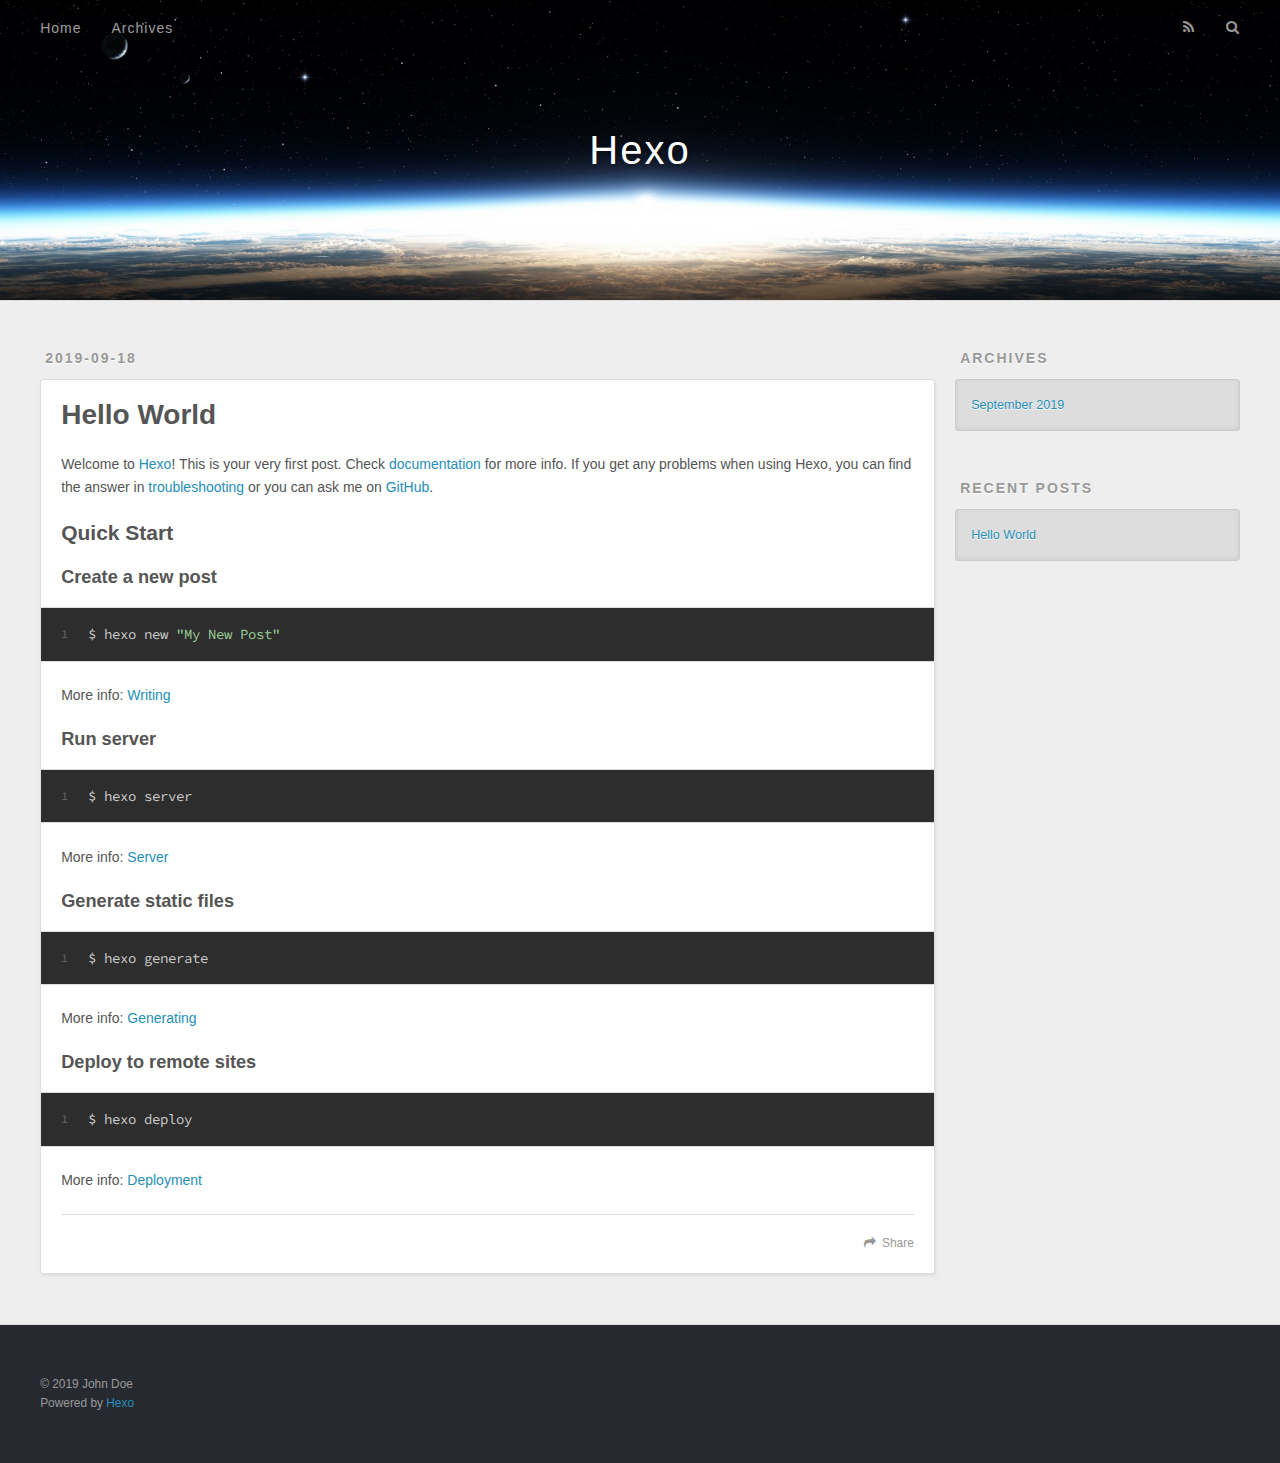
==== index.html @ c162a6ed "a" ====
<!DOCTYPE html>
<html>
<head><meta name="generator" content="Hexo 3.9.0">
  <meta charset="utf-8">
  

  
  <title>Hexo</title>
  <meta name="viewport" content="width=device-width, initial-scale=1, maximum-scale=1">
  <meta property="og:type" content="website">
<meta property="og:title" content="Hexo">
<meta property="og:url" content="http://yoursite.com/index.html">
<meta property="og:site_name" content="Hexo">
<meta property="og:locale" content="en">
<meta name="twitter:card" content="summary">
<meta name="twitter:title" content="Hexo">
  
    <link rel="alternate" href="/atom.xml" title="Hexo" type="application/atom+xml">
  
  
    <link rel="icon" href="/favicon.png">
  
  
    <link href="//fonts.googleapis.com/css?family=Source+Code+Pro" rel="stylesheet" type="text/css">
  
  <link rel="stylesheet" href="/css/style.css">
</head>
</html>
<body>
  <div id="container">
    <div id="wrap">
      <header id="header">
  <div id="banner"></div>
  <div id="header-outer" class="outer">
    <div id="header-title" class="inner">
      <h1 id="logo-wrap">
        <a href="/" id="logo">Hexo</a>
      </h1>
      
    </div>
    <div id="header-inner" class="inner">
      <nav id="main-nav">
        <a id="main-nav-toggle" class="nav-icon"></a>
        
          <a class="main-nav-link" href="/">Home</a>
        
          <a class="main-nav-link" href="/archives">Archives</a>
        
      </nav>
      <nav id="sub-nav">
        
          <a id="nav-rss-link" class="nav-icon" href="/atom.xml" title="RSS Feed"></a>
        
        <a id="nav-search-btn" class="nav-icon" title="Search"></a>
      </nav>
      <div id="search-form-wrap">
        <form action="//google.com/search" method="get" accept-charset="UTF-8" class="search-form"><input type="search" name="q" class="search-form-input" placeholder="Search"><button type="submit" class="search-form-submit">&#xF002;</button><input type="hidden" name="sitesearch" value="http://yoursite.com"></form>
      </div>
    </div>
  </div>
</header>
      <div class="outer">
        <section id="main">
  
    <article id="post-hello-world" class="article article-type-post" itemscope itemprop="blogPost">
  <div class="article-meta">
    <a href="/2019/09/18/hello-world/" class="article-date">
  <time datetime="2019-09-18T02:04:51.289Z" itemprop="datePublished">2019-09-18</time>
</a>
    
  </div>
  <div class="article-inner">
    
    
      <header class="article-header">
        
  
    <h1 itemprop="name">
      <a class="article-title" href="/2019/09/18/hello-world/">Hello World</a>
    </h1>
  

      </header>
    
    <div class="article-entry" itemprop="articleBody">
      
        <p>Welcome to <a href="https://hexo.io/" target="_blank" rel="noopener">Hexo</a>! This is your very first post. Check <a href="https://hexo.io/docs/" target="_blank" rel="noopener">documentation</a> for more info. If you get any problems when using Hexo, you can find the answer in <a href="https://hexo.io/docs/troubleshooting.html" target="_blank" rel="noopener">troubleshooting</a> or you can ask me on <a href="https://github.com/hexojs/hexo/issues" target="_blank" rel="noopener">GitHub</a>.</p>
<h2 id="Quick-Start"><a href="#Quick-Start" class="headerlink" title="Quick Start"></a>Quick Start</h2><h3 id="Create-a-new-post"><a href="#Create-a-new-post" class="headerlink" title="Create a new post"></a>Create a new post</h3><figure class="highlight bash"><table><tr><td class="gutter"><pre><span class="line">1</span><br></pre></td><td class="code"><pre><span class="line">$ hexo new <span class="string">"My New Post"</span></span><br></pre></td></tr></table></figure>

<p>More info: <a href="https://hexo.io/docs/writing.html" target="_blank" rel="noopener">Writing</a></p>
<h3 id="Run-server"><a href="#Run-server" class="headerlink" title="Run server"></a>Run server</h3><figure class="highlight bash"><table><tr><td class="gutter"><pre><span class="line">1</span><br></pre></td><td class="code"><pre><span class="line">$ hexo server</span><br></pre></td></tr></table></figure>

<p>More info: <a href="https://hexo.io/docs/server.html" target="_blank" rel="noopener">Server</a></p>
<h3 id="Generate-static-files"><a href="#Generate-static-files" class="headerlink" title="Generate static files"></a>Generate static files</h3><figure class="highlight bash"><table><tr><td class="gutter"><pre><span class="line">1</span><br></pre></td><td class="code"><pre><span class="line">$ hexo generate</span><br></pre></td></tr></table></figure>

<p>More info: <a href="https://hexo.io/docs/generating.html" target="_blank" rel="noopener">Generating</a></p>
<h3 id="Deploy-to-remote-sites"><a href="#Deploy-to-remote-sites" class="headerlink" title="Deploy to remote sites"></a>Deploy to remote sites</h3><figure class="highlight bash"><table><tr><td class="gutter"><pre><span class="line">1</span><br></pre></td><td class="code"><pre><span class="line">$ hexo deploy</span><br></pre></td></tr></table></figure>

<p>More info: <a href="https://hexo.io/docs/deployment.html" target="_blank" rel="noopener">Deployment</a></p>

      
    </div>
    <footer class="article-footer">
      <a data-url="http://yoursite.com/2019/09/18/hello-world/" data-id="ck0omp6cn0000tbf1fi9br0jf" class="article-share-link">Share</a>
      
      
    </footer>
  </div>
  
</article>


  


</section>
        
          <aside id="sidebar">
  
    

  
    

  
    
  
    
  <div class="widget-wrap">
    <h3 class="widget-title">Archives</h3>
    <div class="widget">
      <ul class="archive-list"><li class="archive-list-item"><a class="archive-list-link" href="/archives/2019/09/">September 2019</a></li></ul>
    </div>
  </div>


  
    
  <div class="widget-wrap">
    <h3 class="widget-title">Recent Posts</h3>
    <div class="widget">
      <ul>
        
          <li>
            <a href="/2019/09/18/hello-world/">Hello World</a>
          </li>
        
      </ul>
    </div>
  </div>

  
</aside>
        
      </div>
      <footer id="footer">
  
  <div class="outer">
    <div id="footer-info" class="inner">
      &copy; 2019 John Doe<br>
      Powered by <a href="http://hexo.io/" target="_blank">Hexo</a>
    </div>
  </div>
</footer>
    </div>
    <nav id="mobile-nav">
  
    <a href="/" class="mobile-nav-link">Home</a>
  
    <a href="/archives" class="mobile-nav-link">Archives</a>
  
</nav>
    

<script src="//ajax.googleapis.com/ajax/libs/jquery/2.0.3/jquery.min.js"></script>


  <link rel="stylesheet" href="/fancybox/jquery.fancybox.css">
  <script src="/fancybox/jquery.fancybox.pack.js"></script>


<script src="/js/script.js"></script>



  </div>
</body>
</html>
---- css/style.css ----
body {
  width: 100%;
}
body:before,
body:after {
  content: "";
  display: table;
}
body:after {
  clear: both;
}
html,
body,
div,
span,
applet,
object,
iframe,
h1,
h2,
h3,
h4,
h5,
h6,
p,
blockquote,
pre,
a,
abbr,
acronym,
address,
big,
cite,
code,
del,
dfn,
em,
img,
ins,
kbd,
q,
s,
samp,
small,
strike,
strong,
sub,
sup,
tt,
var,
dl,
dt,
dd,
ol,
ul,
li,
fieldset,
form,
label,
legend,
table,
caption,
tbody,
tfoot,
thead,
tr,
th,
td {
  margin: 0;
  padding: 0;
  border: 0;
  outline: 0;
  font-weight: inherit;
  font-style: inherit;
  font-family: inherit;
  font-size: 100%;
  vertical-align: baseline;
}
body {
  line-height: 1;
  color: #000;
  background: #fff;
}
ol,
ul {
  list-style: none;
}
table {
  border-collapse: separate;
  border-spacing: 0;
  vertical-align: middle;
}
caption,
th,
td {
  text-align: left;
  font-weight: normal;
  vertical-align: middle;
}
a img {
  border: none;
}
input,
button {
  margin: 0;
  padding: 0;
}
input::-moz-focus-inner,
button::-moz-focus-inner {
  border: 0;
  padding: 0;
}
@font-face {
  font-family: FontAwesome;
  font-style: normal;
  font-weight: normal;
  src: url("fonts/fontawesome-webfont.eot?v=#4.0.3");
  src: url("fonts/fontawesome-webfont.eot?#iefix&v=#4.0.3") format("embedded-opentype"), url("fonts/fontawesome-webfont.woff?v=#4.0.3") format("woff"), url("fonts/fontawesome-webfont.ttf?v=#4.0.3") format("truetype"), url("fonts/fontawesome-webfont.svg#fontawesomeregular?v=#4.0.3") format("svg");
}
html,
body,
#container {
  height: 100%;
}
body {
  background: #eee;
  font: 14px -apple-system, BlinkMacSystemFont, "Segoe UI", "Roboto", "Oxygen", "Ubuntu", "Cantarell", "Fira Sans", "Droid Sans", "Helvetica Neue", sans-serif;
  -webkit-text-size-adjust: 100%;
}
.outer {
  max-width: 1220px;
  margin: 0 auto;
  padding: 0 20px;
}
.outer:before,
.outer:after {
  content: "";
  display: table;
}
.outer:after {
  clear: both;
}
.inner {
  display: inline;
  float: left;
  width: 98.33333333333333%;
  margin: 0 0.833333333333333%;
}
.left,
.alignleft {
  float: left;
}
.right,
.alignright {
  float: right;
}
.clear {
  clear: both;
}
#container {
  position: relative;
}
.mobile-nav-on {
  overflow: hidden;
}
#wrap {
  height: 100%;
  width: 100%;
  position: absolute;
  top: 0;
  left: 0;
  -webkit-transition: 0.2s ease-out;
  -moz-transition: 0.2s ease-out;
  -ms-transition: 0.2s ease-out;
  transition: 0.2s ease-out;
  z-index: 1;
  background: #eee;
}
.mobile-nav-on #wrap {
  left: 280px;
}
@media screen and (min-width: 768px) {
  #main {
    display: inline;
    float: left;
    width: 73.33333333333333%;
    margin: 0 0.833333333333333%;
  }
}
.article-date,
.article-category-link,
.archive-year,
.widget-title {
  text-decoration: none;
  text-transform: uppercase;
  letter-spacing: 2px;
  color: #999;
  margin-bottom: 1em;
  margin-left: 5px;
  line-height: 1em;
  text-shadow: 0 1px #fff;
  font-weight: bold;
}
.article-inner,
.archive-article-inner {
  background: #fff;
  -webkit-box-shadow: 1px 2px 3px #ddd;
  box-shadow: 1px 2px 3px #ddd;
  border: 1px solid #ddd;
  border-radius: 3px;
}
.article-entry h1,
.widget h1 {
  font-size: 2em;
}
.article-entry h2,
.widget h2 {
  font-size: 1.5em;
}
.article-entry h3,
.widget h3 {
  font-size: 1.3em;
}
.article-entry h4,
.widget h4 {
  font-size: 1.2em;
}
.article-entry h5,
.widget h5 {
  font-size: 1em;
}
.article-entry h6,
.widget h6 {
  font-size: 1em;
  color: #999;
}
.article-entry hr,
.widget hr {
  border: 1px dashed #ddd;
}
.article-entry strong,
.widget strong {
  font-weight: bold;
}
.article-entry em,
.widget em,
.article-entry cite,
.widget cite {
  font-style: italic;
}
.article-entry sup,
.widget sup,
.article-entry sub,
.widget sub {
  font-size: 0.75em;
  line-height: 0;
  position: relative;
  vertical-align: baseline;
}
.article-entry sup,
.widget sup {
  top: -0.5em;
}
.article-entry sub,
.widget sub {
  bottom: -0.2em;
}
.article-entry small,
.widget small {
  font-size: 0.85em;
}
.article-entry acronym,
.widget acronym,
.article-entry abbr,
.widget abbr {
  border-bottom: 1px dotted;
}
.article-entry ul,
.widget ul,
.article-entry ol,
.widget ol,
.article-entry dl,
.widget dl {
  margin: 0 20px;
  line-height: 1.6em;
}
.article-entry ul ul,
.widget ul ul,
.article-entry ol ul,
.widget ol ul,
.article-entry ul ol,
.widget ul ol,
.article-entry ol ol,
.widget ol ol {
  margin-top: 0;
  margin-bottom: 0;
}
.article-entry ul,
.widget ul {
  list-style: disc;
}
.article-entry ol,
.widget ol {
  list-style: decimal;
}
.article-entry dt,
.widget dt {
  font-weight: bold;
}
#header {
  height: 300px;
  position: relative;
  border-bottom: 1px solid #ddd;
}
#header:before,
#header:after {
  content: "";
  position: absolute;
  left: 0;
  right: 0;
  height: 40px;
}
#header:before {
  top: 0;
  background: -webkit-linear-gradient(rgba(0,0,0,0.2), transparent);
  background: -moz-linear-gradient(rgba(0,0,0,0.2), transparent);
  background: -ms-linear-gradient(rgba(0,0,0,0.2), transparent);
  background: linear-gradient(rgba(0,0,0,0.2), transparent);
}
#header:after {
  bottom: 0;
  background: -webkit-linear-gradient(transparent, rgba(0,0,0,0.2));
  background: -moz-linear-gradient(transparent, rgba(0,0,0,0.2));
  background: -ms-linear-gradient(transparent, rgba(0,0,0,0.2));
  background: linear-gradient(transparent, rgba(0,0,0,0.2));
}
#header-outer {
  height: 100%;
  position: relative;
}
#header-inner {
  position: relative;
  overflow: hidden;
}
#banner {
  position: absolute;
  top: 0;
  left: 0;
  width: 100%;
  height: 100%;
  background: url("images/banner.jpg") center #000;
  -webkit-background-size: cover;
  -moz-background-size: cover;
  background-size: cover;
  z-index: -1;
}
#header-title {
  text-align: center;
  height: 40px;
  position: absolute;
  top: 50%;
  left: 0;
  margin-top: -20px;
}
#logo,
#subtitle {
  text-decoration: none;
  color: #fff;
  font-weight: 300;
  text-shadow: 0 1px 4px rgba(0,0,0,0.3);
}
#logo {
  font-size: 40px;
  line-height: 40px;
  letter-spacing: 2px;
}
#subtitle {
  font-size: 16px;
  line-height: 16px;
  letter-spacing: 1px;
}
#subtitle-wrap {
  margin-top: 16px;
}
#main-nav {
  float: left;
  margin-left: -15px;
}
.nav-icon,
.main-nav-link {
  float: left;
  color: #fff;
  opacity: 0.6;
  text-decoration: none;
  text-shadow: 0 1px rgba(0,0,0,0.2);
  -webkit-transition: opacity 0.2s;
  -moz-transition: opacity 0.2s;
  -ms-transition: opacity 0.2s;
  transition: opacity 0.2s;
  display: block;
  padding: 20px 15px;
}
.nav-icon:hover,
.main-nav-link:hover {
  opacity: 1;
}
.nav-icon {
  font-family: FontAwesome;
  text-align: center;
  font-size: 14px;
  width: 14px;
  height: 14px;
  padding: 20px 15px;
  position: relative;
  cursor: pointer;
}
.main-nav-link {
  font-weight: 300;
  letter-spacing: 1px;
}
@media screen and (max-width: 479px) {
  .main-nav-link {
    display: none;
  }
}
#main-nav-toggle {
  display: none;
}
#main-nav-toggle:before {
  content: "\f0c9";
}
@media screen and (max-width: 479px) {
  #main-nav-toggle {
    display: block;
  }
}
#sub-nav {
  float: right;
  margin-right: -15px;
}
#nav-rss-link:before {
  content: "\f09e";
}
#nav-search-btn:before {
  content: "\f002";
}
#search-form-wrap {
  position: absolute;
  top: 15px;
  width: 150px;
  height: 30px;
  right: -150px;
  opacity: 0;
  -webkit-transition: 0.2s ease-out;
  -moz-transition: 0.2s ease-out;
  -ms-transition: 0.2s ease-out;
  transition: 0.2s ease-out;
}
#search-form-wrap.on {
  opacity: 1;
  right: 0;
}
@media screen and (max-width: 479px) {
  #search-form-wrap {
    width: 100%;
    right: -100%;
  }
}
.search-form {
  position: absolute;
  top: 0;
  left: 0;
  right: 0;
  background: #fff;
  padding: 5px 15px;
  border-radius: 15px;
  -webkit-box-shadow: 0 0 10px rgba(0,0,0,0.3);
  box-shadow: 0 0 10px rgba(0,0,0,0.3);
}
.search-form-input {
  border: none;
  background: none;
  color: #555;
  width: 100%;
  font: 13px -apple-system, BlinkMacSystemFont, "Segoe UI", "Roboto", "Oxygen", "Ubuntu", "Cantarell", "Fira Sans", "Droid Sans", "Helvetica Neue", sans-serif;
  outline: none;
}
.search-form-input::-webkit-search-results-decoration,
.search-form-input::-webkit-search-cancel-button {
  -webkit-appearance: none;
}
.search-form-submit {
  position: absolute;
  top: 50%;
  right: 10px;
  margin-top: -7px;
  font: 13px FontAwesome;
  border: none;
  background: none;
  color: #bbb;
  cursor: pointer;
}
.search-form-submit:hover,
.search-form-submit:focus {
  color: #777;
}
.article {
  margin: 50px 0;
}
.article-inner {
  overflow: hidden;
}
.article-meta:before,
.article-meta:after {
  content: "";
  display: table;
}
.article-meta:after {
  clear: both;
}
.article-date {
  float: left;
}
.article-category {
  float: left;
  line-height: 1em;
  color: #ccc;
  text-shadow: 0 1px #fff;
  margin-left: 8px;
}
.article-category:before {
  content: "\2022";
}
.article-category-link {
  margin: 0 12px 1em;
}
.article-header {
  padding: 20px 20px 0;
}
.article-title {
  text-decoration: none;
  font-size: 2em;
  font-weight: bold;
  color: #555;
  line-height: 1.1em;
  -webkit-transition: color 0.2s;
  -moz-transition: color 0.2s;
  -ms-transition: color 0.2s;
  transition: color 0.2s;
}
a.article-title:hover {
  color: #258fb8;
}
.article-entry {
  color: #555;
  padding: 0 20px;
}
.article-entry:before,
.article-entry:after {
  content: "";
  display: table;
}
.article-entry:after {
  clear: both;
}
.article-entry p,
.article-entry table {
  line-height: 1.6em;
  margin: 1.6em 0;
}
.article-entry h1,
.article-entry h2,
.article-entry h3,
.article-entry h4,
.article-entry h5,
.article-entry h6 {
  font-weight: bold;
}
.article-entry h1,
.article-entry h2,
.article-entry h3,
.article-entry h4,
.article-entry h5,
.article-entry h6 {
  line-height: 1.1em;
  margin: 1.1em 0;
}
.article-entry a {
  color: #258fb8;
  text-decoration: none;
}
.article-entry a:hover {
  text-decoration: underline;
}
.article-entry ul,
.article-entry ol,
.article-entry dl {
  margin-top: 1.6em;
  margin-bottom: 1.6em;
}
.article-entry img,
.article-entry video {
  max-width: 100%;
  height: auto;
  display: block;
  margin: auto;
}
.article-entry iframe {
  border: none;
}
.article-entry table {
  width: 100%;
  border-collapse: collapse;
  border-spacing: 0;
}
.article-entry th {
  font-weight: bold;
  border-bottom: 3px solid #ddd;
  padding-bottom: 0.5em;
}
.article-entry td {
  border-bottom: 1px solid #ddd;
  padding: 10px 0;
}
.article-entry blockquote {
  font-family: Georgia, "Times New Roman", serif;
  font-size: 1.4em;
  margin: 1.6em 20px;
  text-align: center;
}
.article-entry blockquote footer {
  font-size: 14px;
  margin: 1.6em 0;
  font-family: -apple-system, BlinkMacSystemFont, "Segoe UI", "Roboto", "Oxygen", "Ubuntu", "Cantarell", "Fira Sans", "Droid Sans", "Helvetica Neue", sans-serif;
}
.article-entry blockquote footer cite:before {
  content: "—";
  padding: 0 0.5em;
}
.article-entry .pullquote {
  text-align: left;
  width: 45%;
  margin: 0;
}
.article-entry .pullquote.left {
  margin-left: 0.5em;
  margin-right: 1em;
}
.article-entry .pullquote.right {
  margin-right: 0.5em;
  margin-left: 1em;
}
.article-entry .caption {
  color: #999;
  display: block;
  font-size: 0.9em;
  margin-top: 0.5em;
  position: relative;
  text-align: center;
}
.article-entry .video-container {
  position: relative;
  padding-top: 56.25%;
  height: 0;
  overflow: hidden;
}
.article-entry .video-container iframe,
.article-entry .video-container object,
.article-entry .video-container embed {
  position: absolute;
  top: 0;
  left: 0;
  width: 100%;
  height: 100%;
  margin-top: 0;
}
.article-more-link a {
  display: inline-block;
  line-height: 1em;
  padding: 6px 15px;
  border-radius: 15px;
  background: #eee;
  color: #999;
  text-shadow: 0 1px #fff;
  text-decoration: none;
}
.article-more-link a:hover {
  background: #258fb8;
  color: #fff;
  text-decoration: none;
  text-shadow: 0 1px #1e7293;
}
.article-footer {
  font-size: 0.85em;
  line-height: 1.6em;
  border-top: 1px solid #ddd;
  padding-top: 1.6em;
  margin: 0 20px 20px;
}
.article-footer:before,
.article-footer:after {
  content: "";
  display: table;
}
.article-footer:after {
  clear: both;
}
.article-footer a {
  color: #999;
  text-decoration: none;
}
.article-footer a:hover {
  color: #555;
}
.article-tag-list-item {
  float: left;
  margin-right: 10px;
}
.article-tag-list-link:before {
  content: "#";
}
.article-comment-link {
  float: right;
}
.article-comment-link:before {
  content: "\f075";
  font-family: FontAwesome;
  padding-right: 8px;
}
.article-share-link {
  cursor: pointer;
  float: right;
  margin-left: 20px;
}
.article-share-link:before {
  content: "\f064";
  font-family: FontAwesome;
  padding-right: 6px;
}
#article-nav {
  position: relative;
}
#article-nav:before,
#article-nav:after {
  content: "";
  display: table;
}
#article-nav:after {
  clear: both;
}
@media screen and (min-width: 768px) {
  #article-nav {
    margin: 50px 0;
  }
  #article-nav:before {
    width: 8px;
    height: 8px;
    position: absolute;
    top: 50%;
    left: 50%;
    margin-top: -4px;
    margin-left: -4px;
    content: "";
    border-radius: 50%;
    background: #ddd;
    -webkit-box-shadow: 0 1px 2px #fff;
    box-shadow: 0 1px 2px #fff;
  }
}
.article-nav-link-wrap {
  text-decoration: none;
  text-shadow: 0 1px #fff;
  color: #999;
  -webkit-box-sizing: border-box;
  -moz-box-sizing: border-box;
  box-sizing: border-box;
  margin-top: 50px;
  text-align: center;
  display: block;
}
.article-nav-link-wrap:hover {
  color: #555;
}
@media screen and (min-width: 768px) {
  .article-nav-link-wrap {
    width: 50%;
    margin-top: 0;
  }
}
@media screen and (min-width: 768px) {
  #article-nav-newer {
    float: left;
    text-align: right;
    padding-right: 20px;
  }
}
@media screen and (min-width: 768px) {
  #article-nav-older {
    float: right;
    text-align: left;
    padding-left: 20px;
  }
}
.article-nav-caption {
  text-transform: uppercase;
  letter-spacing: 2px;
  color: #ddd;
  line-height: 1em;
  font-weight: bold;
}
#article-nav-newer .article-nav-caption {
  margin-right: -2px;
}
.article-nav-title {
  font-size: 0.85em;
  line-height: 1.6em;
  margin-top: 0.5em;
}
.article-share-box {
  position: absolute;
  display: none;
  background: #fff;
  -webkit-box-shadow: 1px 2px 10px rgba(0,0,0,0.2);
  box-shadow: 1px 2px 10px rgba(0,0,0,0.2);
  border-radius: 3px;
  margin-left: -145px;
  overflow: hidden;
  z-index: 1;
}
.article-share-box.on {
  display: block;
}
.article-share-input {
  width: 100%;
  background: none;
  -webkit-box-sizing: border-box;
  -moz-box-sizing: border-box;
  box-sizing: border-box;
  font: 14px -apple-system, BlinkMacSystemFont, "Segoe UI", "Roboto", "Oxygen", "Ubuntu", "Cantarell", "Fira Sans", "Droid Sans", "Helvetica Neue", sans-serif;
  padding: 0 15px;
  color: #555;
  outline: none;
  border: 1px solid #ddd;
  border-radius: 3px 3px 0 0;
  height: 36px;
  line-height: 36px;
}
.article-share-links {
  background: #eee;
}
.article-share-links:before,
.article-share-links:after {
  content: "";
  display: table;
}
.article-share-links:after {
  clear: both;
}
.article-share-twitter,
.article-share-facebook,
.article-share-pinterest,
.article-share-google {
  width: 50px;
  height: 36px;
  display: block;
  float: left;
  position: relative;
  color: #999;
  text-shadow: 0 1px #fff;
}
.article-share-twitter:before,
.article-share-facebook:before,
.article-share-pinterest:before,
.article-share-google:before {
  font-size: 20px;
  font-family: FontAwesome;
  width: 20px;
  height: 20px;
  position: absolute;
  top: 50%;
  left: 50%;
  margin-top: -10px;
  margin-left: -10px;
  text-align: center;
}
.article-share-twitter:hover,
.article-share-facebook:hover,
.article-share-pinterest:hover,
.article-share-google:hover {
  color: #fff;
}
.article-share-twitter:before {
  content: "\f099";
}
.article-share-twitter:hover {
  background: #00aced;
  text-shadow: 0 1px #008abe;
}
.article-share-facebook:before {
  content: "\f09a";
}
.article-share-facebook:hover {
  background: #3b5998;
  text-shadow: 0 1px #2f477a;
}
.article-share-pinterest:before {
  content: "\f0d2";
}
.article-share-pinterest:hover {
  background: #cb2027;
  text-shadow: 0 1px #a21a1f;
}
.article-share-google:before {
  content: "\f0d5";
}
.article-share-google:hover {
  background: #dd4b39;
  text-shadow: 0 1px #be3221;
}
.article-gallery {
  background: #000;
  position: relative;
}
.article-gallery-photos {
  position: relative;
  overflow: hidden;
}
.article-gallery-img {
  display: none;
  max-width: 100%;
}
.article-gallery-img:first-child {
  display: block;
}
.article-gallery-img.loaded {
  position: absolute;
  display: block;
}
.article-gallery-img img {
  display: block;
  max-width: 100%;
  margin: 0 auto;
}
#comments {
  background: #fff;
  -webkit-box-shadow: 1px 2px 3px #ddd;
  box-shadow: 1px 2px 3px #ddd;
  padding: 20px;
  border: 1px solid #ddd;
  border-radius: 3px;
  margin: 50px 0;
}
#comments a {
  color: #258fb8;
}
.archives-wrap {
  margin: 50px 0;
}
.archives:before,
.archives:after {
  content: "";
  display: table;
}
.archives:after {
  clear: both;
}
.archive-year-wrap {
  margin-bottom: 1em;
}
.archives {
  -webkit-column-gap: 10px;
  -moz-column-gap: 10px;
  column-gap: 10px;
}
@media screen and (min-width: 480px) and (max-width: 767px) {
  .archives {
    -webkit-column-count: 2;
    -moz-column-count: 2;
    column-count: 2;
  }
}
@media screen and (min-width: 768px) {
  .archives {
    -webkit-column-count: 3;
    -moz-column-count: 3;
    column-count: 3;
  }
}
.archive-article {
  -webkit-column-break-inside: avoid;
  page-break-inside: avoid;
  overflow: hidden;
  break-inside: avoid-column;
}
.archive-article-inner {
  padding: 10px;
  margin-bottom: 15px;
}
.archive-article-title {
  text-decoration: none;
  font-weight: bold;
  color: #555;
  -webkit-transition: color 0.2s;
  -moz-transition: color 0.2s;
  -ms-transition: color 0.2s;
  transition: color 0.2s;
  line-height: 1.6em;
}
.archive-article-title:hover {
  color: #258fb8;
}
.archive-article-footer {
  margin-top: 1em;
}
.archive-article-date {
  color: #999;
  text-decoration: none;
  font-size: 0.85em;
  line-height: 1em;
  margin-bottom: 0.5em;
  display: block;
}
#page-nav {
  margin: 50px auto;
  background: #fff;
  -webkit-box-shadow: 1px 2px 3px #ddd;
  box-shadow: 1px 2px 3px #ddd;
  border: 1px solid #ddd;
  border-radius: 3px;
  text-align: center;
  color: #999;
  overflow: hidden;
}
#page-nav:before,
#page-nav:after {
  content: "";
  display: table;
}
#page-nav:after {
  clear: both;
}
#page-nav a,
#page-nav span {
  padding: 10px 20px;
  line-height: 1;
  height: 2ex;
}
#page-nav a {
  color: #999;
  text-decoration: none;
}
#page-nav a:hover {
  background: #999;
  color: #fff;
}
#page-nav .prev {
  float: left;
}
#page-nav .next {
  float: right;
}
#page-nav .page-number {
  display: inline-block;
}
@media screen and (max-width: 479px) {
  #page-nav .page-number {
    display: none;
  }
}
#page-nav .current {
  color: #555;
  font-weight: bold;
}
#page-nav .space {
  color: #ddd;
}
#footer {
  background: #262a30;
  padding: 50px 0;
  border-top: 1px solid #ddd;
  color: #999;
}
#footer a {
  color: #258fb8;
  text-decoration: none;
}
#footer a:hover {
  text-decoration: underline;
}
#footer-info {
  line-height: 1.6em;
  font-size: 0.85em;
}
.article-entry pre,
.article-entry .highlight {
  background: #2d2d2d;
  margin: 0 -20px;
  padding: 15px 20px;
  border-style: solid;
  border-color: #ddd;
  border-width: 1px 0;
  overflow: auto;
  color: #ccc;
  line-height: 22.400000000000002px;
}
.article-entry .highlight .gutter pre,
.article-entry .gist .gist-file .gist-data .line-numbers {
  color: #666;
  font-size: 0.85em;
}
.article-entry pre,
.article-entry code {
  font-family: "Source Code Pro", Consolas, Monaco, Menlo, Consolas, monospace;
}
.article-entry code {
  background: #eee;
  text-shadow: 0 1px #fff;
  padding: 0 0.3em;
}
.article-entry pre code {
  background: none;
  text-shadow: none;
  padding: 0;
}
.article-entry .highlight pre {
  border: none;
  margin: 0;
  padding: 0;
}
.article-entry .highlight table {
  margin: 0;
  width: auto;
}
.article-entry .highlight td {
  border: none;
  padding: 0;
}
.article-entry .highlight figcaption {
  font-size: 0.85em;
  color: #999;
  line-height: 1em;
  margin-bottom: 1em;
}
.article-entry .highlight figcaption:before,
.article-entry .highlight figcaption:after {
  content: "";
  display: table;
}
.article-entry .highlight figcaption:after {
  clear: both;
}
.article-entry .highlight figcaption a {
  float: right;
}
.article-entry .highlight .gutter pre {
  text-align: right;
  padding-right: 20px;
}
.article-entry .highlight .line {
  height: 22.400000000000002px;
}
.article-entry .highlight .line.marked {
  background: #515151;
}
.article-entry .gist {
  margin: 0 -20px;
  border-style: solid;
  border-color: #ddd;
  border-width: 1px 0;
  background: #2d2d2d;
  padding: 15px 20px 15px 0;
}
.article-entry .gist .gist-file {
  border: none;
  font-family: "Source Code Pro", Consolas, Monaco, Menlo, Consolas, monospace;
  margin: 0;
}
.article-entry .gist .gist-file .gist-data {
  background: none;
  border: none;
}
.article-entry .gist .gist-file .gist-data .line-numbers {
  background: none;
  border: none;
  padding: 0 20px 0 0;
}
.article-entry .gist .gist-file .gist-data .line-data {
  padding: 0 !important;
}
.article-entry .gist .gist-file .highlight {
  margin: 0;
  padding: 0;
  border: none;
}
.article-entry .gist .gist-file .gist-meta {
  background: #2d2d2d;
  color: #999;
  font: 0.85em -apple-system, BlinkMacSystemFont, "Segoe UI", "Roboto", "Oxygen", "Ubuntu", "Cantarell", "Fira Sans", "Droid Sans", "Helvetica Neue", sans-serif;
  text-shadow: 0 0;
  padding: 0;
  margin-top: 1em;
  margin-left: 20px;
}
.article-entry .gist .gist-file .gist-meta a {
  color: #258fb8;
  font-weight: normal;
}
.article-entry .gist .gist-file .gist-meta a:hover {
  text-decoration: underline;
}
pre .comment,
pre .title {
  color: #999;
}
pre .variable,
pre .attribute,
pre .tag,
pre .regexp,
pre .ruby .constant,
pre .xml .tag .title,
pre .xml .pi,
pre .xml .doctype,
pre .html .doctype,
pre .css .id,
pre .css .class,
pre .css .pseudo {
  color: #f2777a;
}
pre .number,
pre .preprocessor,
pre .built_in,
pre .literal,
pre .params,
pre .constant {
  color: #f99157;
}
pre .class,
pre .ruby .class .title,
pre .css .rules .attribute {
  color: #9c9;
}
pre .string,
pre .value,
pre .inheritance,
pre .header,
pre .ruby .symbol,
pre .xml .cdata {
  color: #9c9;
}
pre .css .hexcolor {
  color: #6cc;
}
pre .function,
pre .python .decorator,
pre .python .title,
pre .ruby .function .title,
pre .ruby .title .keyword,
pre .perl .sub,
pre .javascript .title,
pre .coffeescript .title {
  color: #69c;
}
pre .keyword,
pre .javascript .function {
  color: #c9c;
}
@media screen and (max-width: 479px) {
  #mobile-nav {
    position: absolute;
    top: 0;
    left: 0;
    width: 280px;
    height: 100%;
    background: #191919;
    border-right: 1px solid #fff;
  }
}
@media screen and (max-width: 479px) {
  .mobile-nav-link {
    display: block;
    color: #999;
    text-decoration: none;
    padding: 15px 20px;
    font-weight: bold;
  }
  .mobile-nav-link:hover {
    color: #fff;
  }
}
@media screen and (min-width: 768px) {
  #sidebar {
    display: inline;
    float: left;
    width: 23.333333333333332%;
    margin: 0 0.833333333333333%;
  }
}
.widget-wrap {
  margin: 50px 0;
}
.widget {
  color: #777;
  text-shadow: 0 1px #fff;
  background: #ddd;
  -webkit-box-shadow: 0 -1px 4px #ccc inset;
  box-shadow: 0 -1px 4px #ccc inset;
  border: 1px solid #ccc;
  padding: 15px;
  border-radius: 3px;
}
.widget a {
  color: #258fb8;
  text-decoration: none;
}
.widget a:hover {
  text-decoration: underline;
}
.widget ul ul,
.widget ol ul,
.widget dl ul,
.widget ul ol,
.widget ol ol,
.widget dl ol,
.widget ul dl,
.widget ol dl,
.widget dl dl {
  margin-left: 15px;
  list-style: disc;
}
.widget {
  line-height: 1.6em;
  word-wrap: break-word;
  font-size: 0.9em;
}
.widget ul,
.widget ol {
  list-style: none;
  margin: 0;
}
.widget ul ul,
.widget ol ul,
.widget ul ol,
.widget ol ol {
  margin: 0 20px;
}
.widget ul ul,
.widget ol ul {
  list-style: disc;
}
.widget ul ol,
.widget ol ol {
  list-style: decimal;
}
.category-list-count,
.tag-list-count,
.archive-list-count {
  padding-left: 5px;
  color: #999;
  font-size: 0.85em;
}
.category-list-count:before,
.tag-list-count:before,
.archive-list-count:before {
  content: "(";
}
.category-list-count:after,
.tag-list-count:after,
.archive-list-count:after {
  content: ")";
}
.tagcloud a {
  margin-right: 5px;
  display: inline-block;
}
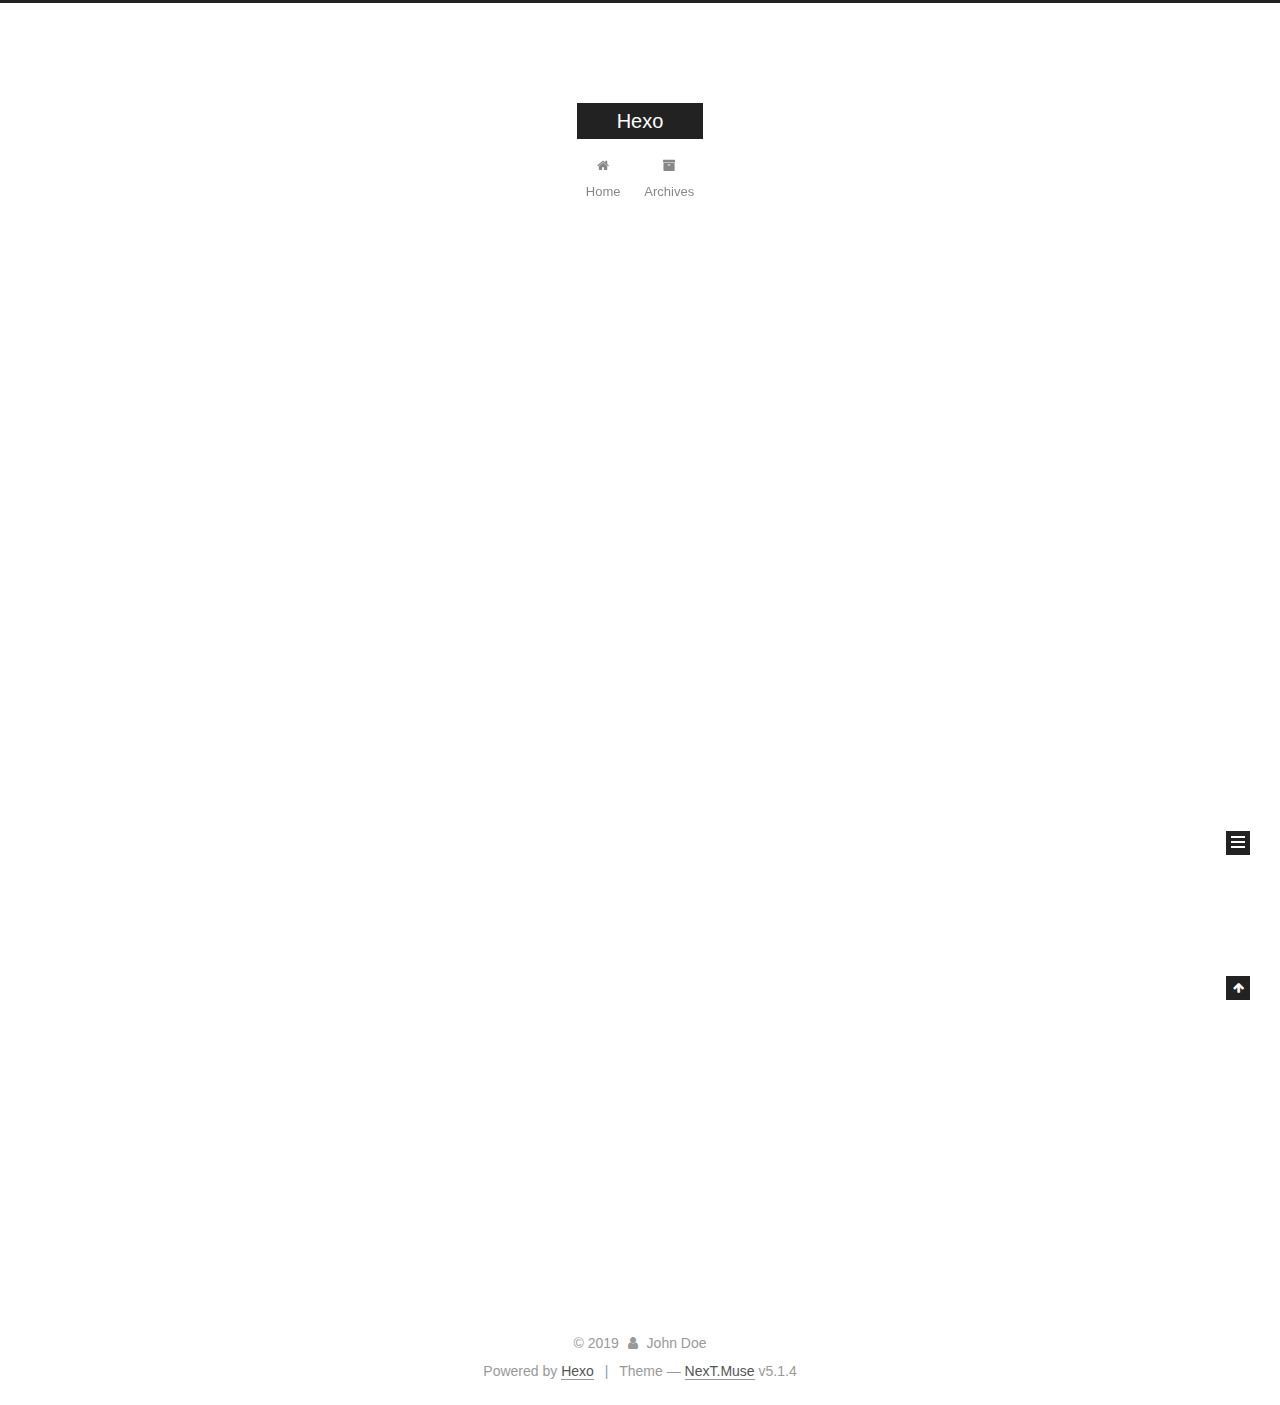
==== commit 2eb5b3ee: "1" ====
--- a/index.html
+++ b/index.html
@@ -1,188 +1,620 @@
 <!DOCTYPE html>
-<html>
+
+
+
+  
+
+
+<html class="theme-next muse use-motion" lang="en">
 <head><meta name="generator" content="Hexo 3.9.0">
-  <meta charset="utf-8">
-  
-
-  
-  <title>Hexo</title>
-  <meta name="viewport" content="width=device-width, initial-scale=1, maximum-scale=1">
-  <meta property="og:type" content="website">
+  <meta charset="UTF-8">
+<meta http-equiv="X-UA-Compatible" content="IE=edge">
+<meta name="viewport" content="width=device-width, initial-scale=1, maximum-scale=1">
+<meta name="theme-color" content="#222">
+
+
+
+
+
+
+
+
+
+<meta http-equiv="Cache-Control" content="no-transform">
+<meta http-equiv="Cache-Control" content="no-siteapp">
+
+
+
+
+
+
+
+
+
+
+
+
+
+
+
+
+  
+  
+  <link href="/lib/fancybox/source/jquery.fancybox.css?v=2.1.5" rel="stylesheet" type="text/css">
+
+
+
+
+
+
+
+<link href="/lib/font-awesome/css/font-awesome.min.css?v=4.6.2" rel="stylesheet" type="text/css">
+
+<link href="/css/main.css?v=5.1.4" rel="stylesheet" type="text/css">
+
+
+  <link rel="apple-touch-icon" sizes="180x180" href="/images/apple-touch-icon-next.png?v=5.1.4">
+
+
+  <link rel="icon" type="image/png" sizes="32x32" href="/images/favicon-32x32-next.png?v=5.1.4">
+
+
+  <link rel="icon" type="image/png" sizes="16x16" href="/images/favicon-16x16-next.png?v=5.1.4">
+
+
+  <link rel="mask-icon" href="/images/logo.svg?v=5.1.4" color="#222">
+
+
+
+
+
+  <meta name="keywords" content="Hexo, NexT">
+
+
+
+
+
+
+
+
+
+
+<meta property="og:type" content="website">
 <meta property="og:title" content="Hexo">
 <meta property="og:url" content="http://yoursite.com/index.html">
 <meta property="og:site_name" content="Hexo">
 <meta property="og:locale" content="en">
 <meta name="twitter:card" content="summary">
 <meta name="twitter:title" content="Hexo">
-  
-    <link rel="alternate" href="/atom.xml" title="Hexo" type="application/atom+xml">
-  
-  
-    <link rel="icon" href="/favicon.png">
-  
-  
-    <link href="//fonts.googleapis.com/css?family=Source+Code+Pro" rel="stylesheet" type="text/css">
-  
-  <link rel="stylesheet" href="/css/style.css">
+
+
+
+<script type="text/javascript" id="hexo.configurations">
+  var NexT = window.NexT || {};
+  var CONFIG = {
+    root: '/',
+    scheme: 'Muse',
+    version: '5.1.4',
+    sidebar: {"position":"left","display":"post","offset":12,"b2t":false,"scrollpercent":false,"onmobile":false},
+    fancybox: true,
+    tabs: true,
+    motion: {"enable":true,"async":false,"transition":{"post_block":"fadeIn","post_header":"slideDownIn","post_body":"slideDownIn","coll_header":"slideLeftIn","sidebar":"slideUpIn"}},
+    duoshuo: {
+      userId: '0',
+      author: 'Author'
+    },
+    algolia: {
+      applicationID: '',
+      apiKey: '',
+      indexName: '',
+      hits: {"per_page":10},
+      labels: {"input_placeholder":"Search for Posts","hits_empty":"We didn't find any results for the search: ${query}","hits_stats":"${hits} results found in ${time} ms"}
+    }
+  };
+</script>
+
+
+
+  <link rel="canonical" href="http://yoursite.com/">
+
+
+
+
+
+  <title>Hexo</title>
+  
+
+
+
+
+
+
+
+
 </head>
-</html>
-<body>
-  <div id="container">
-    <div id="wrap">
-      <header id="header">
-  <div id="banner"></div>
-  <div id="header-outer" class="outer">
-    <div id="header-title" class="inner">
-      <h1 id="logo-wrap">
-        <a href="/" id="logo">Hexo</a>
-      </h1>
-      
+
+<body itemscope itemtype="http://schema.org/WebPage" lang="en">
+
+  
+  
+    
+  
+
+  <div class="container sidebar-position-left 
+  page-home">
+    <div class="headband"></div>
+
+    <header id="header" class="header" itemscope itemtype="http://schema.org/WPHeader">
+      <div class="header-inner"><div class="site-brand-wrapper">
+  <div class="site-meta ">
+    
+
+    <div class="custom-logo-site-title">
+      <a href="/" class="brand" rel="start">
+        <span class="logo-line-before"><i></i></span>
+        <span class="site-title">Hexo</span>
+        <span class="logo-line-after"><i></i></span>
+      </a>
     </div>
-    <div id="header-inner" class="inner">
-      <nav id="main-nav">
-        <a id="main-nav-toggle" class="nav-icon"></a>
-        
-          <a class="main-nav-link" href="/">Home</a>
-        
-          <a class="main-nav-link" href="/archives">Archives</a>
-        
-      </nav>
-      <nav id="sub-nav">
-        
-          <a id="nav-rss-link" class="nav-icon" href="/atom.xml" title="RSS Feed"></a>
-        
-        <a id="nav-search-btn" class="nav-icon" title="Search"></a>
-      </nav>
-      <div id="search-form-wrap">
-        <form action="//google.com/search" method="get" accept-charset="UTF-8" class="search-form"><input type="search" name="q" class="search-form-input" placeholder="Search"><button type="submit" class="search-form-submit">&#xF002;</button><input type="hidden" name="sitesearch" value="http://yoursite.com"></form>
-      </div>
+      
+        <p class="site-subtitle"></p>
+      
+  </div>
+
+  <div class="site-nav-toggle">
+    <button>
+      <span class="btn-bar"></span>
+      <span class="btn-bar"></span>
+      <span class="btn-bar"></span>
+    </button>
+  </div>
+</div>
+
+<nav class="site-nav">
+  
+
+  
+    <ul id="menu" class="menu">
+      
+        
+        <li class="menu-item menu-item-home">
+          <a href="/" rel="section">
+            
+              <i class="menu-item-icon fa fa-fw fa-home"></i> <br>
+            
+            Home
+          </a>
+        </li>
+      
+        
+        <li class="menu-item menu-item-archives">
+          <a href="/archives/" rel="section">
+            
+              <i class="menu-item-icon fa fa-fw fa-archive"></i> <br>
+            
+            Archives
+          </a>
+        </li>
+      
+
+      
+    </ul>
+  
+
+  
+</nav>
+
+
+
+ </div>
+    </header>
+
+    <main id="main" class="main">
+      <div class="main-inner">
+        <div class="content-wrap">
+          <div id="content" class="content">
+            
+  <section id="posts" class="posts-expand">
+    
+      
+
+  
+
+  
+  
+  
+
+  <article class="post post-type-normal" itemscope itemtype="http://schema.org/Article">
+  
+  
+  
+  <div class="post-block">
+    <link itemprop="mainEntityOfPage" href="http://yoursite.com/2019/09/18/hello-world/">
+
+    <span hidden itemprop="author" itemscope itemtype="http://schema.org/Person">
+      <meta itemprop="name" content="John Doe">
+      <meta itemprop="description" content>
+      <meta itemprop="image" content="/images/avatar.gif">
+    </span>
+
+    <span hidden itemprop="publisher" itemscope itemtype="http://schema.org/Organization">
+      <meta itemprop="name" content="Hexo">
+    </span>
+
+    
+      <header class="post-header">
+
+        
+        
+          <h1 class="post-title" itemprop="name headline">
+                
+                <a class="post-title-link" href="/2019/09/18/hello-world/" itemprop="url">Hello World</a></h1>
+        
+
+        <div class="post-meta">
+          <span class="post-time">
+            
+              <span class="post-meta-item-icon">
+                <i class="fa fa-calendar-o"></i>
+              </span>
+              
+                <span class="post-meta-item-text">Posted on</span>
+              
+              <time title="Post created" itemprop="dateCreated datePublished" datetime="2019-09-18T10:04:51+08:00">
+                2019-09-18
+              </time>
+            
+
+            
+
+            
+          </span>
+
+          
+
+          
+            
+          
+
+          
+          
+
+          
+
+          
+
+          
+
+        </div>
+      </header>
+    
+
+    
+    
+    
+    <div class="post-body" itemprop="articleBody">
+
+      
+      
+
+      
+        
+          
+            <p>Welcome to <a href="https://hexo.io/" target="_blank" rel="noopener">Hexo</a>! This is your very first post. Check <a href="https://hexo.io/docs/" target="_blank" rel="noopener">documentation</a> for more info. If you get any problems when using Hexo, you can find the answer in <a href="https://hexo.io/docs/troubleshooting.html" target="_blank" rel="noopener">troubleshooting</a> or you can ask me on <a href="https://github.com/hexojs/hexo/issues" target="_blank" rel="noopener">GitHub</a>.</p>
+<h2 id="Quick-Start"><a href="#Quick-Start" class="headerlink" title="Quick Start"></a>Quick Start</h2><h3 id="Create-a-new-post"><a href="#Create-a-new-post" class="headerlink" title="Create a new post"></a>Create a new post</h3><figure class="highlight bash"><table><tr><td class="gutter"><pre><span class="line">1</span><br></pre></td><td class="code"><pre><span class="line">$ hexo new <span class="string">"My New Post"</span></span><br></pre></td></tr></table></figure>
+
+<p>More info: <a href="https://hexo.io/docs/writing.html" target="_blank" rel="noopener">Writing</a></p>
+<h3 id="Run-server"><a href="#Run-server" class="headerlink" title="Run server"></a>Run server</h3><figure class="highlight bash"><table><tr><td class="gutter"><pre><span class="line">1</span><br></pre></td><td class="code"><pre><span class="line">$ hexo server</span><br></pre></td></tr></table></figure>
+
+<p>More info: <a href="https://hexo.io/docs/server.html" target="_blank" rel="noopener">Server</a></p>
+<h3 id="Generate-static-files"><a href="#Generate-static-files" class="headerlink" title="Generate static files"></a>Generate static files</h3><figure class="highlight bash"><table><tr><td class="gutter"><pre><span class="line">1</span><br></pre></td><td class="code"><pre><span class="line">$ hexo generate</span><br></pre></td></tr></table></figure>
+
+<p>More info: <a href="https://hexo.io/docs/generating.html" target="_blank" rel="noopener">Generating</a></p>
+<h3 id="Deploy-to-remote-sites"><a href="#Deploy-to-remote-sites" class="headerlink" title="Deploy to remote sites"></a>Deploy to remote sites</h3><figure class="highlight bash"><table><tr><td class="gutter"><pre><span class="line">1</span><br></pre></td><td class="code"><pre><span class="line">$ hexo deploy</span><br></pre></td></tr></table></figure>
+
+<p>More info: <a href="https://hexo.io/docs/deployment.html" target="_blank" rel="noopener">Deployment</a></p>
+
+          
+        
+      
+    </div>
+    
+    
+    
+
+    
+
+    
+
+    
+
+    <footer class="post-footer">
+      
+
+      
+
+      
+
+      
+      
+        <div class="post-eof"></div>
+      
+    </footer>
+  </div>
+  
+  
+  
+  </article>
+
+
+    
+  </section>
+
+  
+
+
+          </div>
+          
+
+
+          
+
+        </div>
+        
+          
+  
+  <div class="sidebar-toggle">
+    <div class="sidebar-toggle-line-wrap">
+      <span class="sidebar-toggle-line sidebar-toggle-line-first"></span>
+      <span class="sidebar-toggle-line sidebar-toggle-line-middle"></span>
+      <span class="sidebar-toggle-line sidebar-toggle-line-last"></span>
     </div>
   </div>
-</header>
-      <div class="outer">
-        <section id="main">
-  
-    <article id="post-hello-world" class="article article-type-post" itemscope itemprop="blogPost">
-  <div class="article-meta">
-    <a href="/2019/09/18/hello-world/" class="article-date">
-  <time datetime="2019-09-18T02:04:51.289Z" itemprop="datePublished">2019-09-18</time>
-</a>
-    
+
+  <aside id="sidebar" class="sidebar">
+    
+    <div class="sidebar-inner">
+
+      
+
+      
+
+      <section class="site-overview-wrap sidebar-panel sidebar-panel-active">
+        <div class="site-overview">
+          <div class="site-author motion-element" itemprop="author" itemscope itemtype="http://schema.org/Person">
+            
+              <p class="site-author-name" itemprop="name">John Doe</p>
+              <p class="site-description motion-element" itemprop="description"></p>
+          </div>
+
+          <nav class="site-state motion-element">
+
+            
+              <div class="site-state-item site-state-posts">
+              
+                <a href="/archives/">
+              
+                  <span class="site-state-item-count">1</span>
+                  <span class="site-state-item-name">posts</span>
+                </a>
+              </div>
+            
+
+            
+
+            
+
+          </nav>
+
+          
+
+          
+
+          
+          
+
+          
+          
+
+          
+
+        </div>
+      </section>
+
+      
+
+      
+
+    </div>
+  </aside>
+
+
+        
+      </div>
+    </main>
+
+    <footer id="footer" class="footer">
+      <div class="footer-inner">
+        <div class="copyright">&copy; <span itemprop="copyrightYear">2019</span>
+  <span class="with-love">
+    <i class="fa fa-user"></i>
+  </span>
+  <span class="author" itemprop="copyrightHolder">John Doe</span>
+
+  
+</div>
+
+
+  <div class="powered-by">Powered by <a class="theme-link" target="_blank" href="https://hexo.io">Hexo</a></div>
+
+
+
+  <span class="post-meta-divider">|</span>
+
+
+
+  <div class="theme-info">Theme &mdash; <a class="theme-link" target="_blank" href="https://github.com/iissnan/hexo-theme-next">NexT.Muse</a> v5.1.4</div>
+
+
+
+
+        
+
+
+
+
+
+
+
+        
+      </div>
+    </footer>
+
+    
+      <div class="back-to-top">
+        <i class="fa fa-arrow-up"></i>
+        
+      </div>
+    
+
+    
+
   </div>
-  <div class="article-inner">
-    
-    
-      <header class="article-header">
-        
-  
-    <h1 itemprop="name">
-      <a class="article-title" href="/2019/09/18/hello-world/">Hello World</a>
-    </h1>
-  
-
-      </header>
-    
-    <div class="article-entry" itemprop="articleBody">
-      
-        <p>Welcome to <a href="https://hexo.io/" target="_blank" rel="noopener">Hexo</a>! This is your very first post. Check <a href="https://hexo.io/docs/" target="_blank" rel="noopener">documentation</a> for more info. If you get any problems when using Hexo, you can find the answer in <a href="https://hexo.io/docs/troubleshooting.html" target="_blank" rel="noopener">troubleshooting</a> or you can ask me on <a href="https://github.com/hexojs/hexo/issues" target="_blank" rel="noopener">GitHub</a>.</p>
-<h2 id="Quick-Start"><a href="#Quick-Start" class="headerlink" title="Quick Start"></a>Quick Start</h2><h3 id="Create-a-new-post"><a href="#Create-a-new-post" class="headerlink" title="Create a new post"></a>Create a new post</h3><figure class="highlight bash"><table><tr><td class="gutter"><pre><span class="line">1</span><br></pre></td><td class="code"><pre><span class="line">$ hexo new <span class="string">"My New Post"</span></span><br></pre></td></tr></table></figure>
-
-<p>More info: <a href="https://hexo.io/docs/writing.html" target="_blank" rel="noopener">Writing</a></p>
-<h3 id="Run-server"><a href="#Run-server" class="headerlink" title="Run server"></a>Run server</h3><figure class="highlight bash"><table><tr><td class="gutter"><pre><span class="line">1</span><br></pre></td><td class="code"><pre><span class="line">$ hexo server</span><br></pre></td></tr></table></figure>
-
-<p>More info: <a href="https://hexo.io/docs/server.html" target="_blank" rel="noopener">Server</a></p>
-<h3 id="Generate-static-files"><a href="#Generate-static-files" class="headerlink" title="Generate static files"></a>Generate static files</h3><figure class="highlight bash"><table><tr><td class="gutter"><pre><span class="line">1</span><br></pre></td><td class="code"><pre><span class="line">$ hexo generate</span><br></pre></td></tr></table></figure>
-
-<p>More info: <a href="https://hexo.io/docs/generating.html" target="_blank" rel="noopener">Generating</a></p>
-<h3 id="Deploy-to-remote-sites"><a href="#Deploy-to-remote-sites" class="headerlink" title="Deploy to remote sites"></a>Deploy to remote sites</h3><figure class="highlight bash"><table><tr><td class="gutter"><pre><span class="line">1</span><br></pre></td><td class="code"><pre><span class="line">$ hexo deploy</span><br></pre></td></tr></table></figure>
-
-<p>More info: <a href="https://hexo.io/docs/deployment.html" target="_blank" rel="noopener">Deployment</a></p>
-
-      
-    </div>
-    <footer class="article-footer">
-      <a data-url="http://yoursite.com/2019/09/18/hello-world/" data-id="ck0omp6cn0000tbf1fi9br0jf" class="article-share-link">Share</a>
-      
-      
-    </footer>
-  </div>
-  
-</article>
-
-
-  
-
-
-</section>
-        
-          <aside id="sidebar">
-  
-    
-
-  
-    
-
-  
-    
-  
-    
-  <div class="widget-wrap">
-    <h3 class="widget-title">Archives</h3>
-    <div class="widget">
-      <ul class="archive-list"><li class="archive-list-item"><a class="archive-list-link" href="/archives/2019/09/">September 2019</a></li></ul>
-    </div>
-  </div>
-
-
-  
-    
-  <div class="widget-wrap">
-    <h3 class="widget-title">Recent Posts</h3>
-    <div class="widget">
-      <ul>
-        
-          <li>
-            <a href="/2019/09/18/hello-world/">Hello World</a>
-          </li>
-        
-      </ul>
-    </div>
-  </div>
-
-  
-</aside>
-        
-      </div>
-      <footer id="footer">
-  
-  <div class="outer">
-    <div id="footer-info" class="inner">
-      &copy; 2019 John Doe<br>
-      Powered by <a href="http://hexo.io/" target="_blank">Hexo</a>
-    </div>
-  </div>
-</footer>
-    </div>
-    <nav id="mobile-nav">
-  
-    <a href="/" class="mobile-nav-link">Home</a>
-  
-    <a href="/archives" class="mobile-nav-link">Archives</a>
-  
-</nav>
-    
-
-<script src="//ajax.googleapis.com/ajax/libs/jquery/2.0.3/jquery.min.js"></script>
-
-
-  <link rel="stylesheet" href="/fancybox/jquery.fancybox.css">
-  <script src="/fancybox/jquery.fancybox.pack.js"></script>
-
-
-<script src="/js/script.js"></script>
-
-
-
-  </div>
+
+  
+
+<script type="text/javascript">
+  if (Object.prototype.toString.call(window.Promise) !== '[object Function]') {
+    window.Promise = null;
+  }
+</script>
+
+
+
+
+
+
+
+
+
+  
+
+
+
+
+
+
+
+
+
+
+
+
+  
+  
+    <script type="text/javascript" src="/lib/jquery/index.js?v=2.1.3"></script>
+  
+
+  
+  
+    <script type="text/javascript" src="/lib/fastclick/lib/fastclick.min.js?v=1.0.6"></script>
+  
+
+  
+  
+    <script type="text/javascript" src="/lib/jquery_lazyload/jquery.lazyload.js?v=1.9.7"></script>
+  
+
+  
+  
+    <script type="text/javascript" src="/lib/velocity/velocity.min.js?v=1.2.1"></script>
+  
+
+  
+  
+    <script type="text/javascript" src="/lib/velocity/velocity.ui.min.js?v=1.2.1"></script>
+  
+
+  
+  
+    <script type="text/javascript" src="/lib/fancybox/source/jquery.fancybox.pack.js?v=2.1.5"></script>
+  
+
+
+  
+
+
+  <script type="text/javascript" src="/js/src/utils.js?v=5.1.4"></script>
+
+  <script type="text/javascript" src="/js/src/motion.js?v=5.1.4"></script>
+
+
+
+  
+  
+
+  
+
+  
+
+
+  <script type="text/javascript" src="/js/src/bootstrap.js?v=5.1.4"></script>
+
+
+
+  
+
+
+  
+
+
+
+
+	
+
+
+
+
+
+  
+
+
+
+
+
+  
+
+
+
+
+
+
+
+
+
+
+
+
+  
+
+
+
+
+
+  
+
+  
+
+  
+
+  
+  
+
+  
+
+  
+
+  
+
 </body>
-</html>+</html>
--- a/css/main.css
+++ b/css/main.css
@@ -0,0 +1,2662 @@
+/* normalize.css v3.0.2 | MIT License | git.io/normalize */
+html {
+  font-family: sans-serif; /* 1 */
+  -ms-text-size-adjust: 100%; /* 2 */
+  -webkit-text-size-adjust: 100%; /* 2 */
+}
+body {
+  margin: 0;
+}
+article,
+aside,
+details,
+figcaption,
+figure,
+footer,
+header,
+hgroup,
+main,
+menu,
+nav,
+section,
+summary {
+  display: block;
+}
+audio,
+canvas,
+progress,
+video {
+  display: inline-block; /* 1 */
+  vertical-align: baseline; /* 2 */
+}
+audio:not([controls]) {
+  display: none;
+  height: 0;
+}
+[hidden],
+template {
+  display: none;
+}
+a {
+  background-color: transparent;
+}
+a:active,
+a:hover {
+  outline: 0;
+}
+abbr[title] {
+  border-bottom: 1px dotted;
+}
+b,
+strong {
+  font-weight: bold;
+}
+dfn {
+  font-style: italic;
+}
+h1 {
+  font-size: 2em;
+  margin: 0.67em 0;
+}
+mark {
+  background: #ff0;
+  color: #000;
+}
+small {
+  font-size: 80%;
+}
+sub,
+sup {
+  font-size: 75%;
+  line-height: 0;
+  position: relative;
+  vertical-align: baseline;
+}
+sup {
+  top: -0.5em;
+}
+sub {
+  bottom: -0.25em;
+}
+img {
+  border: 0;
+}
+svg:not(:root) {
+  overflow: hidden;
+}
+figure {
+  margin: 1em 40px;
+}
+hr {
+  -moz-box-sizing: content-box;
+  box-sizing: content-box;
+  height: 0;
+}
+pre {
+  overflow: auto;
+}
+code,
+kbd,
+pre,
+samp {
+  font-family: monospace, monospace;
+  font-size: 1em;
+}
+button,
+input,
+optgroup,
+select,
+textarea {
+  color: inherit; /* 1 */
+  font: inherit; /* 2 */
+  margin: 0; /* 3 */
+}
+button {
+  overflow: visible;
+}
+button,
+select {
+  text-transform: none;
+}
+button,
+html input[type="button"],
+input[type="reset"],
+input[type="submit"] {
+  -webkit-appearance: button; /* 2 */
+  cursor: pointer; /* 3 */
+}
+button[disabled],
+html input[disabled] {
+  cursor: default;
+}
+button::-moz-focus-inner,
+input::-moz-focus-inner {
+  border: 0;
+  padding: 0;
+}
+input {
+  line-height: normal;
+}
+input[type="checkbox"],
+input[type="radio"] {
+  box-sizing: border-box; /* 1 */
+  padding: 0; /* 2 */
+}
+input[type="number"]::-webkit-inner-spin-button,
+input[type="number"]::-webkit-outer-spin-button {
+  height: auto;
+}
+input[type="search"] {
+  -webkit-appearance: textfield; /* 1 */
+  -moz-box-sizing: content-box;
+  -webkit-box-sizing: content-box; /* 2 */
+  box-sizing: content-box;
+}
+input[type="search"]::-webkit-search-cancel-button,
+input[type="search"]::-webkit-search-decoration {
+  -webkit-appearance: none;
+}
+fieldset {
+  border: 1px solid #c0c0c0;
+  margin: 0 2px;
+  padding: 0.35em 0.625em 0.75em;
+}
+legend {
+  border: 0; /* 1 */
+  padding: 0; /* 2 */
+}
+textarea {
+  overflow: auto;
+}
+optgroup {
+  font-weight: bold;
+}
+table {
+  border-collapse: collapse;
+  border-spacing: 0;
+}
+td,
+th {
+  padding: 0;
+}
+::selection {
+  background: #262a30;
+  color: #fff;
+}
+body {
+  position: relative;
+  font-family: 'Lato', "PingFang SC", "Microsoft YaHei", sans-serif;
+  font-size: 14px;
+  line-height: 2;
+  color: #555;
+  background: #fff;
+}
+@media (max-width: 767px) {
+  body {
+    padding-right: 0 !important;
+  }
+}
+@media (min-width: 768px) and (max-width: 991px) {
+  body {
+    padding-right: 0 !important;
+  }
+}
+@media (min-width: 1600px) {
+  body {
+    font-size: 16px;
+  }
+}
+h1,
+h2,
+h3,
+h4,
+h5,
+h6 {
+  margin: 0;
+  padding: 0;
+  font-weight: bold;
+  line-height: 1.5;
+  font-family: 'Lato', "PingFang SC", "Microsoft YaHei", sans-serif;
+}
+h2,
+h3,
+h4,
+h5,
+h6 {
+  margin: 20px 0 15px;
+}
+h1 {
+  font-size: 22px;
+}
+@media (max-width: 767px) {
+  h1 {
+    font-size: 18px;
+  }
+}
+h2 {
+  font-size: 20px;
+}
+@media (max-width: 767px) {
+  h2 {
+    font-size: 16px;
+  }
+}
+h3 {
+  font-size: 18px;
+}
+@media (max-width: 767px) {
+  h3 {
+    font-size: 14px;
+  }
+}
+h4 {
+  font-size: 16px;
+}
+@media (max-width: 767px) {
+  h4 {
+    font-size: 12px;
+  }
+}
+h5 {
+  font-size: 14px;
+}
+@media (max-width: 767px) {
+  h5 {
+    font-size: 10px;
+  }
+}
+h6 {
+  font-size: 12px;
+}
+@media (max-width: 767px) {
+  h6 {
+    font-size: 8px;
+  }
+}
+p {
+  margin: 0 0 20px 0;
+}
+a {
+  color: #555;
+  text-decoration: none;
+  outline: none;
+  border-bottom: 1px solid #999;
+  word-wrap: break-word;
+}
+a:hover {
+  color: #222;
+  border-bottom-color: #222;
+}
+blockquote {
+  margin: 0;
+  padding: 0;
+}
+img {
+  display: block;
+  margin: auto;
+  max-width: 100%;
+  height: auto;
+}
+hr {
+  margin: 40px 0;
+  height: 3px;
+  border: none;
+  background-color: #ddd;
+  background-image: repeating-linear-gradient(-45deg, #fff, #fff 4px, transparent 4px, transparent 8px);
+}
+blockquote {
+  padding: 0 15px;
+  color: #666;
+  border-left: 4px solid #ddd;
+}
+blockquote cite::before {
+  content: "-";
+  padding: 0 5px;
+}
+dt {
+  font-weight: 700;
+}
+dd {
+  margin: 0;
+  padding: 0;
+}
+kbd {
+  border: 1px solid #ccc;
+  border-radius: 0.2em;
+  box-shadow: 0.1em 0.1em 0.2em rgba(0,0,0,0.1);
+  background-color: #f9f9f9;
+  font-family: inherit;
+  background-image: -webkit-linear-gradient(top, #eee, #fff, #eee);
+  padding: 0.1em 0.3em;
+  white-space: nowrap;
+}
+.text-left {
+  text-align: left;
+}
+.text-center {
+  text-align: center;
+}
+.text-right {
+  text-align: right;
+}
+.text-justify {
+  text-align: justify;
+}
+.text-nowrap {
+  white-space: nowrap;
+}
+.text-lowercase {
+  text-transform: lowercase;
+}
+.text-uppercase {
+  text-transform: uppercase;
+}
+.text-capitalize {
+  text-transform: capitalize;
+}
+.center-block {
+  display: block;
+  margin-left: auto;
+  margin-right: auto;
+}
+.clearfix:before,
+.clearfix:after {
+  content: " ";
+  display: table;
+}
+.clearfix:after {
+  clear: both;
+}
+.pullquote {
+  width: 45%;
+}
+.pullquote.left {
+  float: left;
+  margin-left: 5px;
+  margin-right: 10px;
+}
+.pullquote.right {
+  float: right;
+  margin-left: 10px;
+  margin-right: 5px;
+}
+.affix.affix.affix {
+  position: fixed;
+}
+.translation {
+  margin-top: -20px;
+  font-size: 14px;
+  color: #999;
+}
+.scrollbar-measure {
+  width: 100px;
+  height: 100px;
+  overflow: scroll;
+  position: absolute;
+  top: -9999px;
+}
+.use-motion .motion-element {
+  opacity: 0;
+}
+table {
+  margin: 20px 0;
+  width: 100%;
+  border-collapse: collapse;
+  border-spacing: 0;
+  border: 1px solid #ddd;
+  font-size: 14px;
+  table-layout: fixed;
+  word-wrap: break-all;
+}
+table>tbody>tr:nth-of-type(odd) {
+  background-color: #f9f9f9;
+}
+table>tbody>tr:hover {
+  background-color: #f5f5f5;
+}
+caption,
+th,
+td {
+  padding: 8px;
+  text-align: left;
+  vertical-align: middle;
+  font-weight: normal;
+}
+th,
+td {
+  border-bottom: 3px solid #ddd;
+  border-right: 1px solid #eee;
+}
+th {
+  padding-bottom: 10px;
+  font-weight: 700;
+}
+td {
+  border-bottom-width: 1px;
+}
+html,
+body {
+  height: 100%;
+}
+.container {
+  position: relative;
+  min-height: 100%;
+}
+.header-inner {
+  margin: 0 auto;
+  padding: 100px 0 70px;
+  width: 700px;
+}
+@media (min-width: 1600px) {
+  .container .header-inner {
+    width: 900px;
+  }
+}
+.main {
+  padding-bottom: 150px;
+}
+.main-inner {
+  margin: 0 auto;
+  width: 700px;
+}
+@media (min-width: 1600px) {
+  .container .main-inner {
+    width: 900px;
+  }
+}
+.footer {
+  position: absolute;
+  left: 0;
+  bottom: 0;
+  width: 100%;
+  min-height: 50px;
+}
+.footer-inner {
+  box-sizing: border-box;
+  margin: 20px auto;
+  width: 700px;
+}
+@media (min-width: 1600px) {
+  .container .footer-inner {
+    width: 900px;
+  }
+}
+pre,
+.highlight {
+  overflow: auto;
+  margin: 20px 0;
+  padding: 0;
+  font-size: 13px;
+  color: #4d4d4c;
+  background: #f7f7f7;
+  line-height: 1.6;
+}
+pre,
+code {
+  font-family: consolas, Menlo, "PingFang SC", "Microsoft YaHei", monospace;
+}
+code {
+  padding: 2px 4px;
+  word-wrap: break-word;
+  color: #555;
+  background: #eee;
+  border-radius: 3px;
+  font-size: 13px;
+}
+pre {
+  padding: 10px;
+}
+pre code {
+  padding: 0;
+  color: #4d4d4c;
+  background: none;
+  text-shadow: none;
+}
+.highlight {
+  border-radius: 1px;
+}
+.highlight pre {
+  border: none;
+  margin: 0;
+  padding: 10px 0;
+}
+.highlight table {
+  margin: 0;
+  width: auto;
+  border: none;
+}
+.highlight td {
+  border: none;
+  padding: 0;
+}
+.highlight figcaption {
+  font-size: 1em;
+  color: #4d4d4c;
+  line-height: 1em;
+  margin-bottom: 1em;
+}
+.highlight figcaption:before,
+.highlight figcaption:after {
+  content: " ";
+  display: table;
+}
+.highlight figcaption:after {
+  clear: both;
+}
+.highlight figcaption a {
+  float: right;
+  color: #4d4d4c;
+}
+.highlight figcaption a:hover {
+  border-bottom-color: #4d4d4c;
+}
+.highlight .gutter pre {
+  padding-left: 10px;
+  padding-right: 10px;
+  color: #869194;
+  text-align: right;
+  background-color: #eff2f3;
+}
+.highlight .code pre {
+  width: 100%;
+  padding-left: 10px;
+  padding-right: 10px;
+  background-color: #f7f7f7;
+}
+.highlight .line {
+  height: 20px;
+}
+.gutter {
+  -webkit-user-select: none;
+  -moz-user-select: none;
+  -ms-user-select: none;
+  user-select: none;
+}
+.gist table {
+  width: auto;
+}
+.gist table td {
+  border: none;
+}
+pre .deletion {
+  background: #fdd;
+}
+pre .addition {
+  background: #dfd;
+}
+pre .meta {
+  color: #8959a8;
+}
+pre .comment {
+  color: #8e908c;
+}
+pre .variable,
+pre .attribute,
+pre .tag,
+pre .regexp,
+pre .ruby .constant,
+pre .xml .tag .title,
+pre .xml .pi,
+pre .xml .doctype,
+pre .html .doctype,
+pre .css .id,
+pre .css .class,
+pre .css .pseudo {
+  color: #c82829;
+}
+pre .number,
+pre .preprocessor,
+pre .built_in,
+pre .literal,
+pre .params,
+pre .constant,
+pre .command {
+  color: #f5871f;
+}
+pre .ruby .class .title,
+pre .css .rules .attribute,
+pre .string,
+pre .value,
+pre .inheritance,
+pre .header,
+pre .ruby .symbol,
+pre .xml .cdata,
+pre .special,
+pre .number,
+pre .formula {
+  color: #718c00;
+}
+pre .title,
+pre .css .hexcolor {
+  color: #3e999f;
+}
+pre .function,
+pre .python .decorator,
+pre .python .title,
+pre .ruby .function .title,
+pre .ruby .title .keyword,
+pre .perl .sub,
+pre .javascript .title,
+pre .coffeescript .title {
+  color: #4271ae;
+}
+pre .keyword,
+pre .javascript .function {
+  color: #8959a8;
+}
+.full-image.full-image.full-image.full-image {
+  border: none;
+  max-width: 100%;
+  width: auto;
+  margin: 20px auto 25px;
+}
+@media (min-width: 992px) {
+  .full-image.full-image.full-image.full-image {
+    max-width: none;
+    width: 110%;
+    margin: 25px -5%;
+  }
+}
+.blockquote-center,
+.page-home .post-type-quote blockquote,
+.page-post-detail .post-type-quote blockquote {
+  position: relative;
+  margin: 40px 0;
+  padding: 0;
+  border-left: none;
+  text-align: center;
+}
+.blockquote-center::before,
+.page-home .post-type-quote blockquote::before,
+.page-post-detail .post-type-quote blockquote::before,
+.blockquote-center::after,
+.page-home .post-type-quote blockquote::after,
+.page-post-detail .post-type-quote blockquote::after {
+  position: absolute;
+  content: ' ';
+  display: block;
+  width: 100%;
+  height: 24px;
+  opacity: 0.2;
+  background-repeat: no-repeat;
+  background-position: 0 -6px;
+  background-size: 22px 22px;
+}
+.blockquote-center::before,
+.page-home .post-type-quote blockquote::before,
+.page-post-detail .post-type-quote blockquote::before {
+  top: -20px;
+  background-image: url("../images/quote-l.svg");
+  border-top: 1px solid #ccc;
+}
+.blockquote-center::after,
+.page-home .post-type-quote blockquote::after,
+.page-post-detail .post-type-quote blockquote::after {
+  bottom: -20px;
+  background-image: url("../images/quote-r.svg");
+  border-bottom: 1px solid #ccc;
+  background-position: 100% 8px;
+}
+.blockquote-center p,
+.page-home .post-type-quote blockquote p,
+.page-post-detail .post-type-quote blockquote p,
+.blockquote-center div,
+.page-home .post-type-quote blockquote div,
+.page-post-detail .post-type-quote blockquote div {
+  text-align: center;
+}
+.post .post-body .group-picture img {
+  box-sizing: border-box;
+  padding: 0 3px;
+  border: none;
+}
+.post .group-picture-row {
+  overflow: hidden;
+  margin-top: 6px;
+}
+.post .group-picture-row:first-child {
+  margin-top: 0;
+}
+.post .group-picture-column {
+  float: left;
+}
+.page-post-detail .post-body .group-picture-column {
+  float: none;
+  margin-top: 10px;
+  width: auto !important;
+}
+.page-post-detail .post-body .group-picture-column img {
+  margin: 0 auto;
+}
+.page-archive .group-picture-container {
+  overflow: hidden;
+}
+.page-archive .group-picture-row {
+  float: left;
+}
+.page-archive .group-picture-row:first-child {
+  margin-top: 6px;
+}
+.page-archive .group-picture-column {
+  max-width: 150px;
+  max-height: 150px;
+}
+.post-body .note {
+  position: relative;
+  padding: 15px;
+  margin-bottom: 20px;
+  border: 1px solid #eee;
+  border-left-width: 5px;
+  border-radius: 3px;
+}
+.post-body .note h2,
+.post-body .note h3,
+.post-body .note h4,
+.post-body .note h5,
+.post-body .note h6 {
+  margin-top: 0;
+  margin-bottom: 0;
+  border-bottom: initial;
+  padding-top: 0 !important;
+}
+.post-body .note p:first-child,
+.post-body .note ul:first-child,
+.post-body .note ol:first-child,
+.post-body .note table:first-child,
+.post-body .note pre:first-child,
+.post-body .note blockquote:first-child {
+  margin-top: 0;
+}
+.post-body .note p:last-child,
+.post-body .note ul:last-child,
+.post-body .note ol:last-child,
+.post-body .note table:last-child,
+.post-body .note pre:last-child,
+.post-body .note blockquote:last-child {
+  margin-bottom: 0;
+}
+.post-body .note.default {
+  border-left-color: #777;
+}
+.post-body .note.default h2,
+.post-body .note.default h3,
+.post-body .note.default h4,
+.post-body .note.default h5,
+.post-body .note.default h6 {
+  color: #777;
+}
+.post-body .note.primary {
+  border-left-color: #6f42c1;
+}
+.post-body .note.primary h2,
+.post-body .note.primary h3,
+.post-body .note.primary h4,
+.post-body .note.primary h5,
+.post-body .note.primary h6 {
+  color: #6f42c1;
+}
+.post-body .note.info {
+  border-left-color: #428bca;
+}
+.post-body .note.info h2,
+.post-body .note.info h3,
+.post-body .note.info h4,
+.post-body .note.info h5,
+.post-body .note.info h6 {
+  color: #428bca;
+}
+.post-body .note.success {
+  border-left-color: #5cb85c;
+}
+.post-body .note.success h2,
+.post-body .note.success h3,
+.post-body .note.success h4,
+.post-body .note.success h5,
+.post-body .note.success h6 {
+  color: #5cb85c;
+}
+.post-body .note.warning {
+  border-left-color: #f0ad4e;
+}
+.post-body .note.warning h2,
+.post-body .note.warning h3,
+.post-body .note.warning h4,
+.post-body .note.warning h5,
+.post-body .note.warning h6 {
+  color: #f0ad4e;
+}
+.post-body .note.danger {
+  border-left-color: #d9534f;
+}
+.post-body .note.danger h2,
+.post-body .note.danger h3,
+.post-body .note.danger h4,
+.post-body .note.danger h5,
+.post-body .note.danger h6 {
+  color: #d9534f;
+}
+.post-body .label {
+  display: inline;
+  padding: 0 2px;
+  white-space: nowrap;
+}
+.post-body .label.default {
+  background-color: #f0f0f0;
+}
+.post-body .label.primary {
+  background-color: #efe6f7;
+}
+.post-body .label.info {
+  background-color: #e5f2f8;
+}
+.post-body .label.success {
+  background-color: #e7f4e9;
+}
+.post-body .label.warning {
+  background-color: #fcf6e1;
+}
+.post-body .label.danger {
+  background-color: #fae8eb;
+}
+.post-body .tabs {
+  position: relative;
+  display: block;
+  margin-bottom: 20px;
+  padding-top: 10px;
+}
+.post-body .tabs ul.nav-tabs {
+  margin: 0;
+  padding: 0;
+  display: flex;
+  margin-bottom: -1px;
+}
+@media (max-width: 413px) {
+  .post-body .tabs ul.nav-tabs {
+    display: block;
+    margin-bottom: 5px;
+  }
+}
+.post-body .tabs ul.nav-tabs li.tab {
+  list-style-type: none !important;
+  margin: 0 0.25em 0 0;
+  border-top: 3px solid transparent;
+  border-left: 1px solid transparent;
+  border-right: 1px solid transparent;
+}
+@media (max-width: 413px) {
+  .post-body .tabs ul.nav-tabs li.tab {
+    margin: initial;
+    border-top: 1px solid transparent;
+    border-left: 3px solid transparent;
+    border-right: 1px solid transparent;
+    border-bottom: 1px solid transparent;
+  }
+}
+.post-body .tabs ul.nav-tabs li.tab a {
+  outline: 0;
+  border-bottom: initial;
+  display: block;
+  line-height: 1.8em;
+  padding: 0.25em 0.75em;
+  transition-duration: 0.2s;
+  transition-timing-function: ease-out;
+  transition-delay: 0s;
+}
+.post-body .tabs ul.nav-tabs li.tab a i {
+  width: 1.285714285714286em;
+}
+.post-body .tabs ul.nav-tabs li.tab.active {
+  border-top: 3px solid #fc6423;
+  border-left: 1px solid #ddd;
+  border-right: 1px solid #ddd;
+  background-color: #fff;
+}
+@media (max-width: 413px) {
+  .post-body .tabs ul.nav-tabs li.tab.active {
+    border-top: 1px solid #ddd;
+    border-left: 3px solid #fc6423;
+    border-right: 1px solid #ddd;
+    border-bottom: 1px solid #ddd;
+  }
+}
+.post-body .tabs ul.nav-tabs li.tab.active a {
+  cursor: default;
+  color: #555;
+}
+.post-body .tabs .tab-content {
+  background-color: #fff;
+}
+.post-body .tabs .tab-content .tab-pane {
+  border: 1px solid #ddd;
+  padding: 20px 20px 0 20px;
+}
+.post-body .tabs .tab-content .tab-pane:not(.active) {
+  display: none !important;
+}
+.post-body .tabs .tab-content .tab-pane.active {
+  display: block !important;
+}
+.btn {
+  display: inline-block;
+  padding: 0 20px;
+  font-size: 14px;
+  color: #fff;
+  background: #222;
+  border: 2px solid #222;
+  text-decoration: none;
+  border-radius: 0;
+  transition-property: background-color;
+  transition-duration: 0.2s;
+  transition-timing-function: ease-in-out;
+  transition-delay: 0s;
+  line-height: 2;
+}
+.btn:hover {
+  border-color: #222;
+  color: #222;
+  background: #fff;
+}
+.btn +.btn {
+  margin: 0 0 8px 8px;
+}
+.btn .fa-fw {
+  width: 1.285714285714286em;
+  text-align: left;
+}
+.btn-bar {
+  display: block;
+  width: 22px;
+  height: 2px;
+  background: #555;
+  border-radius: 1px;
+}
+.btn-bar+.btn-bar {
+  margin-top: 4px;
+}
+.pagination {
+  margin: 120px 0 40px;
+  text-align: center;
+  border-top: 1px solid #eee;
+}
+.page-number-basic,
+.pagination .prev,
+.pagination .next,
+.pagination .page-number,
+.pagination .space {
+  display: inline-block;
+  position: relative;
+  top: -1px;
+  margin: 0 10px;
+  padding: 0 11px;
+}
+@media (max-width: 767px) {
+  .page-number-basic,
+  .pagination .prev,
+  .pagination .next,
+  .pagination .page-number,
+  .pagination .space {
+    margin: 0 5px;
+  }
+}
+.pagination .prev,
+.pagination .next,
+.pagination .page-number {
+  border-bottom: 0;
+  border-top: 1px solid #eee;
+  transition-property: border-color;
+  transition-duration: 0.2s;
+  transition-timing-function: ease-in-out;
+  transition-delay: 0s;
+}
+.pagination .prev:hover,
+.pagination .next:hover,
+.pagination .page-number:hover {
+  border-top-color: #222;
+}
+.pagination .space {
+  padding: 0;
+  margin: 0;
+}
+.pagination .prev {
+  margin-left: 0;
+}
+.pagination .next {
+  margin-right: 0;
+}
+.pagination .page-number.current {
+  color: #fff;
+  background: #ccc;
+  border-top-color: #ccc;
+}
+@media (max-width: 767px) {
+  .pagination {
+    border-top: none;
+  }
+  .pagination .prev,
+  .pagination .next,
+  .pagination .page-number {
+    margin-bottom: 10px;
+    border-top: 0;
+    border-bottom: 1px solid #eee;
+    padding: 0 10px;
+  }
+  .pagination .prev:hover,
+  .pagination .next:hover,
+  .pagination .page-number:hover {
+    border-bottom-color: #222;
+  }
+}
+.comments {
+  margin: 60px 20px 0;
+}
+.tag-cloud {
+  text-align: center;
+}
+.tag-cloud a {
+  display: inline-block;
+  margin: 10px;
+}
+.back-to-top {
+  box-sizing: border-box;
+  position: fixed;
+  bottom: -100px;
+  right: 30px;
+  z-index: 1050;
+  padding: 0 6px;
+  width: 24px;
+  background: #222;
+  font-size: 12px;
+  opacity: 1;
+  color: #fff;
+  cursor: pointer;
+  text-align: center;
+  -webkit-transform: translateZ(0);
+  transition-property: bottom;
+  transition-duration: 0.2s;
+  transition-timing-function: ease-in-out;
+  transition-delay: 0s;
+}
+@media (min-width: 768px) and (max-width: 991px) {
+  .back-to-top {
+    display: none !important;
+  }
+}
+@media (max-width: 767px) {
+  .back-to-top {
+    display: none !important;
+  }
+}
+.back-to-top.back-to-top-on {
+  bottom: 19px;
+}
+.header {
+  background: transparent;
+}
+.header-inner {
+  position: relative;
+}
+.headband {
+  height: 3px;
+  background: #222;
+}
+.site-meta {
+  margin: 0;
+  text-align: center;
+}
+@media (max-width: 767px) {
+  .site-meta {
+    text-align: center;
+  }
+}
+.brand {
+  position: relative;
+  display: inline-block;
+  padding: 0 40px;
+  color: #fff;
+  background: #222;
+  border-bottom: none;
+}
+.brand:hover {
+  color: #fff;
+}
+.logo {
+  display: inline-block;
+  margin-right: 5px;
+  line-height: 36px;
+  vertical-align: top;
+}
+.site-title {
+  display: inline-block;
+  vertical-align: top;
+  line-height: 36px;
+  font-size: 20px;
+  font-weight: normal;
+  font-family: 'Lato', "PingFang SC", "Microsoft YaHei", sans-serif;
+}
+.site-subtitle {
+  margin-top: 10px;
+  font-size: 13px;
+  color: #999;
+}
+.use-motion .brand {
+  opacity: 0;
+}
+.use-motion .logo,
+.use-motion .site-title,
+.use-motion .site-subtitle {
+  opacity: 0;
+  position: relative;
+  top: -10px;
+}
+.site-nav-toggle {
+  display: none;
+  position: absolute;
+  top: 10px;
+  left: 10px;
+}
+@media (max-width: 767px) {
+  .site-nav-toggle {
+    display: block;
+  }
+}
+.site-nav-toggle button {
+  margin-top: 2px;
+  padding: 9px 10px;
+  background: transparent;
+  border: none;
+}
+@media (max-width: 767px) {
+  .site-nav {
+    display: none;
+    margin: 0 -10px;
+    padding: 0 10px;
+    clear: both;
+    border-top: 1px solid #ddd;
+  }
+}
+@media (min-width: 768px) and (max-width: 991px) {
+  .site-nav {
+    display: block !important;
+  }
+}
+@media (min-width: 992px) {
+  .site-nav {
+    display: block !important;
+  }
+}
+.menu {
+  margin-top: 20px;
+  padding-left: 0;
+  text-align: center;
+}
+.menu .menu-item {
+  display: inline-block;
+  margin: 0 10px;
+  list-style: none;
+}
+@media screen and (max-width: 767px) {
+  .menu .menu-item {
+    margin-top: 10px;
+  }
+}
+.menu .menu-item a {
+  display: block;
+  font-size: 13px;
+  line-height: inherit;
+  border-bottom: 1px solid transparent;
+  transition-property: border-color;
+  transition-duration: 0.2s;
+  transition-timing-function: ease-in-out;
+  transition-delay: 0s;
+}
+.menu .menu-item a:hover {
+  border-bottom-color: #222;
+}
+.menu .menu-item .fa {
+  margin-right: 5px;
+}
+.use-motion .menu-item {
+  opacity: 0;
+}
+.post-body {
+  font-family: 'Lato', "PingFang SC", "Microsoft YaHei", sans-serif;
+}
+@media (max-width: 767px) {
+  .post-body {
+    word-break: break-word;
+  }
+}
+.post-body .fancybox img {
+  display: block !important;
+  margin: 0 auto;
+  cursor: pointer;
+  cursor: zoom-in;
+  cursor: -webkit-zoom-in;
+}
+.post-body .image-caption,
+.post-body .figure .caption {
+  margin: -20px auto 15px;
+  text-align: center;
+  font-size: 14px;
+  color: #999;
+  font-weight: bold;
+  line-height: 1;
+}
+.post-sticky-flag {
+  display: inline-block;
+  font-size: 16px;
+  -ms-transform: rotate(30deg);
+  -webkit-transform: rotate(30deg);
+  -moz-transform: rotate(30deg);
+  -ms-transform: rotate(30deg);
+  -o-transform: rotate(30deg);
+  transform: rotate(30deg);
+}
+.use-motion .post-block,
+.use-motion .pagination,
+.use-motion .comments {
+  opacity: 0;
+}
+.use-motion .post-header {
+  opacity: 0;
+}
+.use-motion .post-body {
+  opacity: 0;
+}
+.use-motion .collection-title {
+  opacity: 0;
+}
+.posts-expand {
+  padding-top: 40px;
+}
+@media (max-width: 767px) {
+  .posts-expand {
+    margin: 0 20px;
+  }
+  .post-body pre .gutter pre {
+    padding-right: 10px;
+  }
+  .post-body .highlight {
+    margin-left: 0px;
+    margin-right: 0px;
+    padding: 0;
+  }
+  .post-body .highlight .gutter pre {
+    padding-right: 10px;
+  }
+}
+@media (min-width: 992px) {
+  .posts-expand .post-body {
+    text-align: justify;
+  }
+}
+.posts-expand .post-body h2,
+.posts-expand .post-body h3,
+.posts-expand .post-body h4,
+.posts-expand .post-body h5,
+.posts-expand .post-body h6 {
+  padding-top: 10px;
+}
+.posts-expand .post-body h2 .header-anchor,
+.posts-expand .post-body h3 .header-anchor,
+.posts-expand .post-body h4 .header-anchor,
+.posts-expand .post-body h5 .header-anchor,
+.posts-expand .post-body h6 .header-anchor {
+  float: right;
+  margin-left: 10px;
+  color: #ccc;
+  border-bottom-style: none;
+  visibility: hidden;
+}
+.posts-expand .post-body h2 .header-anchor:hover,
+.posts-expand .post-body h3 .header-anchor:hover,
+.posts-expand .post-body h4 .header-anchor:hover,
+.posts-expand .post-body h5 .header-anchor:hover,
+.posts-expand .post-body h6 .header-anchor:hover {
+  color: inherit;
+}
+.posts-expand .post-body h2:hover .header-anchor,
+.posts-expand .post-body h3:hover .header-anchor,
+.posts-expand .post-body h4:hover .header-anchor,
+.posts-expand .post-body h5:hover .header-anchor,
+.posts-expand .post-body h6:hover .header-anchor {
+  visibility: visible;
+}
+.posts-expand .post-body ul li {
+  list-style: circle;
+}
+.posts-expand .post-body img {
+  box-sizing: border-box;
+  margin: auto;
+  padding: 3px;
+  border: 1px solid #ddd;
+}
+.posts-expand .post-body .fancybox img {
+  margin: 0 auto 25px;
+}
+@media (max-width: 767px) {
+  .posts-collapse {
+    margin: 0 20px;
+  }
+  .posts-collapse .post-title,
+  .posts-collapse .post-meta {
+    display: block;
+    width: auto;
+    text-align: left;
+  }
+}
+.posts-collapse {
+  position: relative;
+  z-index: 1010;
+  margin-left: 55px;
+}
+.posts-collapse::after {
+  content: " ";
+  position: absolute;
+  top: 20px;
+  left: 0;
+  margin-left: -2px;
+  width: 4px;
+  height: 100%;
+  background: #f5f5f5;
+  z-index: -1;
+}
+@media (max-width: 767px) {
+  .posts-collapse {
+    margin: 0 20px;
+  }
+}
+.posts-collapse .collection-title {
+  position: relative;
+  margin: 60px 0;
+}
+.posts-collapse .collection-title h1,
+.posts-collapse .collection-title h2 {
+  margin-left: 20px;
+}
+.posts-collapse .collection-title small {
+  color: #bbb;
+  margin-left: 5px;
+}
+.posts-collapse .collection-title::before {
+  content: " ";
+  position: absolute;
+  left: 0;
+  top: 50%;
+  margin-left: -4px;
+  margin-top: -4px;
+  width: 8px;
+  height: 8px;
+  background: #bbb;
+  border-radius: 50%;
+}
+.posts-collapse .post {
+  margin: 30px 0;
+}
+.posts-collapse .post-header {
+  position: relative;
+  transition-duration: 0.2s;
+  transition-timing-function: ease-in-out;
+  transition-delay: 0s;
+  transition-property: border;
+  border-bottom: 1px dashed #ccc;
+}
+.posts-collapse .post-header::before {
+  content: " ";
+  position: absolute;
+  left: 0;
+  top: 12px;
+  width: 6px;
+  height: 6px;
+  margin-left: -4px;
+  background: #bbb;
+  border-radius: 50%;
+  border: 1px solid #fff;
+  transition-duration: 0.2s;
+  transition-timing-function: ease-in-out;
+  transition-delay: 0s;
+  transition-property: background;
+}
+.posts-collapse .post-header:hover {
+  border-bottom-color: #666;
+}
+.posts-collapse .post-header:hover::before {
+  background: #222;
+}
+.posts-collapse .post-meta {
+  position: absolute;
+  font-size: 12px;
+  left: 20px;
+  top: 5px;
+}
+.posts-collapse .post-comments-count {
+  display: none;
+}
+.posts-collapse .post-title {
+  margin-left: 60px;
+  font-size: 16px;
+  font-weight: normal;
+  line-height: inherit;
+}
+.posts-collapse .post-title::after {
+  margin-left: 3px;
+  opacity: 0.6;
+}
+.posts-collapse .post-title a {
+  color: #666;
+  border-bottom: none;
+}
+.page-home .post-type-quote .post-header,
+.page-post-detail .post-type-quote .post-header,
+.page-home .post-type-quote .post-tags,
+.page-post-detail .post-type-quote .post-tags {
+  display: none;
+}
+.posts-expand .post-title {
+  text-align: center;
+  word-break: break-word;
+  font-weight: 400;
+}
+.posts-expand .post-title-link {
+  display: inline-block;
+  position: relative;
+  color: #555;
+  border-bottom: none;
+  line-height: 1.2;
+  vertical-align: top;
+}
+.posts-expand .post-title-link::before {
+  content: "";
+  position: absolute;
+  width: 100%;
+  height: 2px;
+  bottom: 0;
+  left: 0;
+  background-color: #000;
+  visibility: hidden;
+  -webkit-transform: scaleX(0);
+  -moz-transform: scaleX(0);
+  -ms-transform: scaleX(0);
+  -o-transform: scaleX(0);
+  transform: scaleX(0);
+  transition-duration: 0.2s;
+  transition-timing-function: ease-in-out;
+  transition-delay: 0s;
+}
+.posts-expand .post-title-link:hover::before {
+  visibility: visible;
+  -webkit-transform: scaleX(1);
+  -moz-transform: scaleX(1);
+  -ms-transform: scaleX(1);
+  -o-transform: scaleX(1);
+  transform: scaleX(1);
+}
+.posts-expand .post-title-link .fa {
+  font-size: 16px;
+}
+.posts-expand .post-meta {
+  margin: 3px 0 60px 0;
+  color: #999;
+  font-family: 'Lato', "PingFang SC", "Microsoft YaHei", sans-serif;
+  font-size: 12px;
+  text-align: center;
+}
+.posts-expand .post-meta .post-category-list {
+  display: inline-block;
+  margin: 0;
+  padding: 3px;
+}
+.posts-expand .post-meta .post-category-list-link {
+  color: #999;
+}
+.posts-expand .post-meta .post-description {
+  font-size: 14px;
+  margin-top: 2px;
+}
+.post-meta-divider {
+  margin: 0 0.5em;
+}
+.post-meta-item-icon {
+  margin-right: 3px;
+}
+@media (min-width: 768px) and (max-width: 991px) {
+  .post-meta-item-icon {
+    display: inline-block;
+  }
+}
+@media (max-width: 767px) {
+  .post-meta-item-icon {
+    display: inline-block;
+  }
+}
+@media (min-width: 768px) and (max-width: 991px) {
+  .post-meta-item-text {
+    display: none;
+  }
+}
+@media (max-width: 767px) {
+  .post-meta-item-text {
+    display: none;
+  }
+}
+@media (max-width: 767px) {
+  .posts-expand .post-comments-count {
+    display: none;
+  }
+}
+.post-button {
+  margin-top: 40px;
+}
+.posts-expand .post-tags {
+  margin-top: 40px;
+  text-align: center;
+}
+.posts-expand .post-tags a {
+  display: inline-block;
+  margin-right: 10px;
+  font-size: 13px;
+}
+.post-nav {
+  display: table;
+  margin-top: 15px;
+  width: 100%;
+  border-top: 1px solid #eee;
+}
+.post-nav-divider {
+  display: table-cell;
+  width: 10%;
+}
+.post-nav-item {
+  display: table-cell;
+  padding: 10px 0 0 0;
+  width: 45%;
+  vertical-align: top;
+}
+.post-nav-item a {
+  position: relative;
+  display: block;
+  line-height: 25px;
+  font-size: 14px;
+  color: #555;
+  border-bottom: none;
+}
+.post-nav-item a:hover {
+  color: #222;
+  border-bottom: none;
+}
+.post-nav-item a:active {
+  top: 2px;
+}
+.post-nav-item .fa {
+  position: absolute;
+  top: 8px;
+  left: 0;
+  font-size: 12px;
+}
+.post-nav-next a {
+  padding-left: 15px;
+}
+.post-nav-prev {
+  text-align: right;
+}
+.post-nav-prev a {
+  padding-right: 15px;
+}
+.post-nav-prev .fa {
+  right: 0;
+  left: auto;
+}
+.posts-expand .post-eof {
+  display: block;
+  margin: 80px auto 60px;
+  width: 8%;
+  height: 1px;
+  background: #ccc;
+  text-align: center;
+}
+.post:last-child .post-eof.post-eof.post-eof {
+  display: none;
+}
+.post-gallery {
+  display: table;
+  table-layout: fixed;
+  width: 100%;
+  border-collapse: separate;
+}
+.post-gallery-row {
+  display: table-row;
+}
+.post-gallery .post-gallery-img {
+  display: table-cell;
+  text-align: center;
+  vertical-align: middle;
+  border: none;
+}
+.post-gallery .post-gallery-img img {
+  max-width: 100%;
+  max-height: 100%;
+  border: none;
+}
+.fancybox-close,
+.fancybox-close:hover {
+  border: none;
+}
+.rtl.post-body p,
+.rtl.post-body a,
+.rtl.post-body h1,
+.rtl.post-body h2,
+.rtl.post-body h3,
+.rtl.post-body h4,
+.rtl.post-body h5,
+.rtl.post-body h6,
+.rtl.post-body li,
+.rtl.post-body ul,
+.rtl.post-body ol {
+  direction: rtl;
+  font-family: UKIJ Ekran;
+}
+.rtl.post-title {
+  font-family: UKIJ Ekran;
+}
+.sidebar {
+  position: fixed;
+  right: 0;
+  top: 0;
+  bottom: 0;
+  width: 0;
+  z-index: 1040;
+  box-shadow: inset 0 2px 6px #000;
+  background: #222;
+  -webkit-transform: translateZ(0);
+}
+.sidebar a {
+  color: #999;
+  border-bottom-color: #555;
+}
+.sidebar a:hover {
+  color: #eee;
+}
+@media (min-width: 768px) and (max-width: 991px) {
+  .sidebar {
+    display: none !important;
+  }
+}
+@media (max-width: 767px) {
+  .sidebar {
+    display: none !important;
+  }
+}
+.sidebar-inner {
+  position: relative;
+  padding: 20px 10px;
+  color: #999;
+  text-align: center;
+}
+.site-overview-wrap {
+  overflow: hidden;
+}
+.site-overview {
+  overflow-y: auto;
+  overflow-x: hidden;
+}
+.sidebar-toggle {
+  position: fixed;
+  right: 30px;
+  bottom: 45px;
+  width: 14px;
+  height: 14px;
+  padding: 5px;
+  background: #222;
+  line-height: 0;
+  z-index: 1050;
+  cursor: pointer;
+  -webkit-transform: translateZ(0);
+}
+@media (min-width: 768px) and (max-width: 991px) {
+  .sidebar-toggle {
+    display: none !important;
+  }
+}
+@media (max-width: 767px) {
+  .sidebar-toggle {
+    display: none !important;
+  }
+}
+.sidebar-toggle-line {
+  position: relative;
+  display: inline-block;
+  vertical-align: top;
+  height: 2px;
+  width: 100%;
+  background: #fff;
+  margin-top: 3px;
+}
+.sidebar-toggle-line:first-child {
+  margin-top: 0;
+}
+.site-author-image {
+  display: block;
+  margin: 0 auto;
+  padding: 2px;
+  max-width: 96px;
+  height: auto;
+  border: 2px solid #333;
+}
+.site-author-name {
+  margin: 5px 0 0;
+  text-align: center;
+  color: #f5f5f5;
+  font-weight: normal;
+}
+.site-description {
+  margin-top: 5px;
+  text-align: center;
+  font-size: 14px;
+  color: #999;
+}
+.site-state {
+  overflow: hidden;
+  line-height: 1.4;
+  white-space: nowrap;
+  text-align: center;
+}
+.site-state-item {
+  display: inline-block;
+  padding: 0 15px;
+  border-left: 1px solid #333;
+}
+.site-state-item:first-child {
+  border-left: none;
+}
+.site-state-item a {
+  border-bottom: none;
+}
+.site-state-item-count {
+  display: block;
+  text-align: center;
+  color: inherit;
+  font-weight: 600;
+  font-size: 18px;
+}
+.site-state-item-name {
+  font-size: 13px;
+  color: inherit;
+}
+.feed-link {
+  margin-top: 20px;
+}
+.feed-link a {
+  display: inline-block;
+  padding: 0 15px;
+  color: #fc6423;
+  border: 1px solid #fc6423;
+  border-radius: 4px;
+}
+.feed-link a i {
+  color: #fc6423;
+  font-size: 14px;
+}
+.feed-link a:hover {
+  color: #fff;
+  background: #fc6423;
+}
+.feed-link a:hover i {
+  color: #fff;
+}
+.links-of-author {
+  margin-top: 20px;
+}
+.links-of-author a {
+  display: inline-block;
+  vertical-align: middle;
+  margin-right: 10px;
+  margin-bottom: 10px;
+  border-bottom-color: #555;
+  font-size: 13px;
+}
+.links-of-author a:before {
+  display: inline-block;
+  vertical-align: middle;
+  margin-right: 3px;
+  content: " ";
+  width: 4px;
+  height: 4px;
+  border-radius: 50%;
+  background: #0f2055;
+}
+.links-of-blogroll {
+  font-size: 13px;
+}
+.links-of-blogroll-title {
+  margin-top: 20px;
+  font-size: 14px;
+  font-weight: 600;
+}
+.links-of-blogroll-list {
+  margin: 0;
+  padding: 0;
+  list-style: none;
+}
+.links-of-blogroll-item {
+  padding: 2px 10px;
+}
+.links-of-blogroll-item a {
+  max-width: 280px;
+  box-sizing: border-box;
+  display: inline-block;
+  overflow: hidden;
+  white-space: nowrap;
+  text-overflow: ellipsis;
+}
+.sidebar-nav {
+  margin: 0 0 20px;
+  padding-left: 0;
+}
+.sidebar-nav li {
+  display: inline-block;
+  cursor: pointer;
+  border-bottom: 1px solid transparent;
+  font-size: 14px;
+  color: #555;
+}
+.sidebar-nav li:hover {
+  color: #f5f5f5;
+}
+.page-post-detail .sidebar-nav-toc {
+  padding: 0 5px;
+}
+.page-post-detail .sidebar-nav-overview {
+  margin-left: 10px;
+}
+.sidebar-nav .sidebar-nav-active {
+  color: #87daff;
+  border-bottom-color: #87daff;
+}
+.sidebar-nav .sidebar-nav-active:hover {
+  color: #87daff;
+}
+.sidebar-panel {
+  display: none;
+}
+.sidebar-panel-active {
+  display: block;
+}
+.post-toc-empty {
+  font-size: 14px;
+  color: #666;
+}
+.post-toc-wrap {
+  overflow: hidden;
+}
+.post-toc {
+  overflow: auto;
+}
+.post-toc ol {
+  margin: 0;
+  padding: 0 2px 5px 10px;
+  text-align: left;
+  list-style: none;
+  font-size: 14px;
+}
+.post-toc ol > ol {
+  padding-left: 0;
+}
+.post-toc ol a {
+  transition-duration: 0.2s;
+  transition-timing-function: ease-in-out;
+  transition-delay: 0s;
+  transition-property: all;
+  color: #999;
+  border-bottom-color: #555;
+}
+.post-toc ol a:hover {
+  color: #ccc;
+  border-bottom-color: #ccc;
+}
+.post-toc .nav-item {
+  overflow: hidden;
+  text-overflow: ellipsis;
+  text-align: justify;
+  white-space: nowrap;
+  line-height: 1.8;
+}
+.post-toc .nav .nav-child {
+  display: none;
+}
+.post-toc .nav .active > .nav-child {
+  display: block;
+}
+.post-toc .nav .active-current > .nav-child {
+  display: block;
+}
+.post-toc .nav .active-current > .nav-child > .nav-item {
+  display: block;
+}
+.post-toc .nav .active > a {
+  color: #87daff;
+  border-bottom-color: #87daff;
+}
+.post-toc .nav .active-current > a {
+  color: #87daff;
+}
+.post-toc .nav .active-current > a:hover {
+  color: #87daff;
+}
+.footer {
+  font-size: 14px;
+  color: #999;
+}
+.footer img {
+  border: none;
+}
+.footer-inner {
+  text-align: center;
+}
+.with-love {
+  display: inline-block;
+  margin: 0 5px;
+}
+.powered-by,
+.theme-info {
+  display: inline-block;
+}
+.cc-license {
+  margin-top: 10px;
+  text-align: center;
+}
+.cc-license .cc-opacity {
+  opacity: 0.7;
+  border-bottom: none;
+}
+.cc-license .cc-opacity:hover {
+  opacity: 0.9;
+}
+.cc-license img {
+  display: inline-block;
+}
+.theme-next #ds-thread #ds-reset {
+  color: #555;
+}
+.theme-next #ds-thread #ds-reset .ds-replybox {
+  margin-bottom: 30px;
+}
+.theme-next #ds-thread #ds-reset .ds-replybox .ds-avatar,
+.theme-next #ds-reset .ds-avatar img {
+  box-shadow: none;
+}
+.theme-next #ds-thread #ds-reset .ds-textarea-wrapper {
+  border-color: #c7d4e1;
+  background: none;
+  border-top-right-radius: 3px;
+  border-top-left-radius: 3px;
+}
+.theme-next #ds-thread #ds-reset .ds-textarea-wrapper textarea {
+  height: 60px;
+}
+.theme-next #ds-reset .ds-rounded-top {
+  border-radius: 0;
+}
+.theme-next #ds-thread #ds-reset .ds-post-toolbar {
+  box-sizing: border-box;
+  border: 1px solid #c7d4e1;
+  background: #f6f8fa;
+}
+.theme-next #ds-thread #ds-reset .ds-post-options {
+  height: 40px;
+  border: none;
+  background: none;
+}
+.theme-next #ds-thread #ds-reset .ds-toolbar-buttons {
+  top: 11px;
+}
+.theme-next #ds-thread #ds-reset .ds-sync {
+  top: 5px;
+}
+.theme-next #ds-thread #ds-reset .ds-post-button {
+  top: 4px;
+  right: 5px;
+  width: 90px;
+  height: 30px;
+  border: 1px solid #c5ced7;
+  border-radius: 3px;
+  background-image: linear-gradient(#fbfbfc, #f5f7f9);
+  color: #60676d;
+}
+.theme-next #ds-thread #ds-reset .ds-post-button:hover {
+  background-position: 0 -30px;
+  color: #60676d;
+}
+.theme-next #ds-thread #ds-reset .ds-comments-info {
+  padding: 10px 0;
+}
+.theme-next #ds-thread #ds-reset .ds-sort {
+  display: none;
+}
+.theme-next #ds-thread #ds-reset li.ds-tab a.ds-current {
+  border: none;
+  background: #f6f8fa;
+  color: #60676d;
+}
+.theme-next #ds-thread #ds-reset li.ds-tab a.ds-current:hover {
+  background-color: #e9f0f7;
+  color: #60676d;
+}
+.theme-next #ds-thread #ds-reset li.ds-tab a {
+  border-radius: 2px;
+  padding: 5px;
+}
+.theme-next #ds-thread #ds-reset .ds-login-buttons p {
+  color: #999;
+  line-height: 36px;
+}
+.theme-next #ds-thread #ds-reset .ds-login-buttons .ds-service-list li {
+  height: 28px;
+}
+.theme-next #ds-thread #ds-reset .ds-service-list a {
+  background: none;
+  padding: 5px;
+  border: 1px solid;
+  border-radius: 3px;
+  text-align: center;
+}
+.theme-next #ds-thread #ds-reset .ds-service-list a:hover {
+  color: #fff;
+  background: #666;
+}
+.theme-next #ds-thread #ds-reset .ds-service-list .ds-weibo {
+  color: #fc9b00;
+  border-color: #fc9b00;
+}
+.theme-next #ds-thread #ds-reset .ds-service-list .ds-weibo:hover {
+  background: #fc9b00;
+}
+.theme-next #ds-thread #ds-reset .ds-service-list .ds-qq {
+  color: #60a3ec;
+  border-color: #60a3ec;
+}
+.theme-next #ds-thread #ds-reset .ds-service-list .ds-qq:hover {
+  background: #60a3ec;
+}
+.theme-next #ds-thread #ds-reset .ds-service-list .ds-renren {
+  color: #2e7ac4;
+  border-color: #2e7ac4;
+}
+.theme-next #ds-thread #ds-reset .ds-service-list .ds-renren:hover {
+  background: #2e7ac4;
+}
+.theme-next #ds-thread #ds-reset .ds-service-list .ds-douban {
+  color: #37994c;
+  border-color: #37994c;
+}
+.theme-next #ds-thread #ds-reset .ds-service-list .ds-douban:hover {
+  background: #37994c;
+}
+.theme-next #ds-thread #ds-reset .ds-service-list .ds-kaixin {
+  color: #fef20d;
+  border-color: #fef20d;
+}
+.theme-next #ds-thread #ds-reset .ds-service-list .ds-kaixin:hover {
+  background: #fef20d;
+}
+.theme-next #ds-thread #ds-reset .ds-service-list .ds-netease {
+  color: #f00;
+  border-color: #f00;
+}
+.theme-next #ds-thread #ds-reset .ds-service-list .ds-netease:hover {
+  background: #f00;
+}
+.theme-next #ds-thread #ds-reset .ds-service-list .ds-sohu {
+  color: #ffcb05;
+  border-color: #ffcb05;
+}
+.theme-next #ds-thread #ds-reset .ds-service-list .ds-sohu:hover {
+  background: #ffcb05;
+}
+.theme-next #ds-thread #ds-reset .ds-service-list .ds-baidu {
+  color: #2831e0;
+  border-color: #2831e0;
+}
+.theme-next #ds-thread #ds-reset .ds-service-list .ds-baidu:hover {
+  background: #2831e0;
+}
+.theme-next #ds-thread #ds-reset .ds-service-list .ds-google {
+  color: #166bec;
+  border-color: #166bec;
+}
+.theme-next #ds-thread #ds-reset .ds-service-list .ds-google:hover {
+  background: #166bec;
+}
+.theme-next #ds-thread #ds-reset .ds-service-list .ds-weixin {
+  color: #00ce0d;
+  border-color: #00ce0d;
+}
+.theme-next #ds-thread #ds-reset .ds-service-list .ds-weixin:hover {
+  background: #00ce0d;
+}
+.theme-next #ds-thread #ds-reset .ds-service-list .ds-more-services {
+  border: none;
+}
+.theme-next #ds-thread #ds-reset .ds-service-list .ds-more-services:hover {
+  background: none;
+}
+.theme-next #ds-reset .duoshuo-ua-admin {
+  display: inline-block;
+  color: #f00;
+}
+.theme-next #ds-reset .duoshuo-ua-platform,
+.theme-next #ds-reset .duoshuo-ua-browser {
+  color: #ccc;
+}
+.theme-next #ds-reset .duoshuo-ua-platform .fa,
+.theme-next #ds-reset .duoshuo-ua-browser .fa {
+  display: inline-block;
+  margin-right: 3px;
+}
+.theme-next #ds-reset .duoshuo-ua-separator {
+  display: inline-block;
+  margin-left: 5px;
+}
+.theme-next .this_ua {
+  background-color: #ccc !important;
+  border-radius: 4px;
+  padding: 0 5px !important;
+  margin: 1px 1px !important;
+  border: 1px solid #bbb !important;
+  color: #fff;
+  display: inline-block !important;
+}
+.theme-next .this_ua.admin {
+  background-color: #d9534f !important;
+  border-color: #d9534f !important;
+}
+.theme-next .this_ua.platform.iOS,
+.theme-next .this_ua.platform.Mac,
+.theme-next .this_ua.platform.Windows {
+  background-color: #39b3d7 !important;
+  border-color: #46b8da !important;
+}
+.theme-next .this_ua.platform.Linux {
+  background-color: #3a3a3a !important;
+  border-color: #1f1f1f !important;
+}
+.theme-next .this_ua.platform.Android {
+  background-color: #00c47d !important;
+  border-color: #01b171 !important;
+}
+.theme-next .this_ua.browser.Mobile,
+.theme-next .this_ua.browser.Chrome {
+  background-color: #5cb85c !important;
+  border-color: #4cae4c !important;
+}
+.theme-next .this_ua.browser.Firefox {
+  background-color: #f0ad4e !important;
+  border-color: #eea236 !important;
+}
+.theme-next .this_ua.browser.Maxthon,
+.theme-next .this_ua.browser.IE {
+  background-color: #428bca !important;
+  border-color: #357ebd !important;
+}
+.theme-next .this_ua.browser.baidu,
+.theme-next .this_ua.browser.UCBrowser,
+.theme-next .this_ua.browser.Opera {
+  background-color: #d9534f !important;
+  border-color: #d43f3a !important;
+}
+.theme-next .this_ua.browser.Android,
+.theme-next .this_ua.browser.QQBrowser {
+  background-color: #78ace9 !important;
+  border-color: #4cae4c !important;
+}
+.post-spread {
+  margin-top: 20px;
+  text-align: center;
+}
+.jiathis_style {
+  display: inline-block;
+}
+.jiathis_style a {
+  border: none;
+}
+.fa {
+  font-family: FontAwesome !important;
+}
+.post-spread {
+  margin-top: 20px;
+  text-align: center;
+}
+.bdshare-slide-button-box a {
+  border: none;
+}
+.bdsharebuttonbox {
+  display: inline-block;
+}
+.bdsharebuttonbox a {
+  border: none;
+}
+.local-search-pop-overlay {
+  position: fixed;
+  width: 100%;
+  height: 100%;
+  top: 0;
+  left: 0;
+  z-index: 2080;
+  background-color: rgba(0,0,0,0.3);
+}
+.local-search-popup {
+  display: none;
+  position: fixed;
+  top: 10%;
+  left: 50%;
+  margin-left: -350px;
+  width: 700px;
+  height: 80%;
+  padding: 0;
+  background: #fff;
+  color: #333;
+  z-index: 9999;
+  border-radius: 5px;
+}
+@media (max-width: 767px) {
+  .local-search-popup {
+    padding: 0;
+    top: 0;
+    left: 0;
+    margin: 0;
+    width: 100%;
+    height: 100%;
+    border-radius: 0;
+  }
+}
+.local-search-popup ul.search-result-list {
+  padding: 0;
+  margin: 0 5px;
+}
+.local-search-popup p.search-result {
+  border-bottom: 1px dashed #ccc;
+  padding: 5px 0;
+}
+.local-search-popup a.search-result-title {
+  font-weight: bold;
+  font-size: 16px;
+}
+.local-search-popup .search-keyword {
+  border-bottom: 1px dashed #f00;
+  font-weight: bold;
+  color: #f00;
+}
+.local-search-popup .local-search-header {
+  padding: 5px;
+  height: 36px;
+  background: #f5f5f5;
+  border-top-left-radius: 5px;
+  border-top-right-radius: 5px;
+}
+.local-search-popup #local-search-result {
+  overflow: auto;
+  position: relative;
+  padding: 5px 25px;
+  height: calc(100% - 55px);
+}
+.local-search-popup .local-search-input-wrapper {
+  display: inline-block;
+  width: calc(100% - 90px);
+  height: 36px;
+  line-height: 36px;
+  padding: 0 5px;
+}
+.local-search-popup .local-search-input-wrapper input {
+  padding: 8px 0;
+  height: 20px;
+  display: block;
+  width: 100%;
+  outline: none;
+  border: none;
+  background: transparent;
+  vertical-align: middle;
+}
+.local-search-popup .search-icon,
+.local-search-popup .popup-btn-close {
+  display: inline-block;
+  font-size: 18px;
+  color: #999;
+  height: 36px;
+  width: 18px;
+  padding-left: 10px;
+  padding-right: 10px;
+}
+.local-search-popup .search-icon {
+  float: left;
+}
+.local-search-popup .popup-btn-close {
+  border-left: 1px solid #eee;
+  float: right;
+  cursor: pointer;
+}
+.local-search-popup #no-result {
+  position: absolute;
+  left: 50%;
+  top: 50%;
+  -webkit-transform: translate(-50%, -50%);
+  -webkit-transform: translate(-50%, -50%);
+  -moz-transform: translate(-50%, -50%);
+  -ms-transform: translate(-50%, -50%);
+  -o-transform: translate(-50%, -50%);
+  transform: translate(-50%, -50%);
+  color: #ccc;
+}
+.site-uv,
+.site-pv,
+.page-pv {
+  display: inline-block;
+}
+.site-uv .busuanzi-value,
+.site-pv .busuanzi-value,
+.page-pv .busuanzi-value {
+  margin: 0 5px;
+}
+.site-uv {
+  margin-right: 10px;
+}
+.site-uv::after {
+  content: "|";
+  padding-left: 10px;
+}
+.page-archive .archive-page-counter {
+  position: relative;
+  top: 3px;
+  left: 20px;
+}
+@media (max-width: 767px) {
+  .page-archive .archive-page-counter {
+    top: 5px;
+  }
+}
+.page-archive .posts-collapse .archive-move-on {
+  position: absolute;
+  top: 11px;
+  left: 0;
+  margin-left: -6px;
+  width: 10px;
+  height: 10px;
+  opacity: 0.5;
+  background: #555;
+  border: 1px solid #fff;
+  border-radius: 50%;
+}
+.category-all-page .category-all-title {
+  text-align: center;
+}
+.category-all-page .category-all {
+  margin-top: 20px;
+}
+.category-all-page .category-list {
+  margin: 0;
+  padding: 0;
+  list-style: none;
+}
+.category-all-page .category-list-item {
+  margin: 5px 10px;
+}
+.category-all-page .category-list-count {
+  color: #bbb;
+}
+.category-all-page .category-list-count:before {
+  display: inline;
+  content: " (";
+}
+.category-all-page .category-list-count:after {
+  display: inline;
+  content: ") ";
+}
+.category-all-page .category-list-child {
+  padding-left: 10px;
+}
+#schedule ul#event-list {
+  padding-left: 30px;
+}
+#schedule ul#event-list hr {
+  margin: 20px 0 45px 0 !important;
+  background: #222;
+}
+#schedule ul#event-list hr:after {
+  display: inline-block;
+  content: 'NOW';
+  background: #222;
+  color: #fff;
+  font-weight: bold;
+  text-align: right;
+  padding: 0 5px;
+}
+#schedule ul#event-list li.event {
+  margin: 20px 0px;
+  background: #f9f9f9;
+  padding-left: 10px;
+  min-height: 40px;
+}
+#schedule ul#event-list li.event h2.event-summary {
+  margin: 0;
+  padding-bottom: 3px;
+}
+#schedule ul#event-list li.event h2.event-summary:before {
+  display: inline-block;
+  font-family: FontAwesome;
+  font-size: 8px;
+  content: '\f111';
+  vertical-align: middle;
+  margin-right: 25px;
+  color: #bbb;
+}
+#schedule ul#event-list li.event span.event-relative-time {
+  display: inline-block;
+  font-size: 12px;
+  font-weight: 400;
+  padding-left: 12px;
+  color: #bbb;
+}
+#schedule ul#event-list li.event span.event-details {
+  display: block;
+  color: #bbb;
+  margin-left: 56px;
+  padding-top: 3px;
+  padding-bottom: 6px;
+  text-indent: -24px;
+  line-height: 18px;
+}
+#schedule ul#event-list li.event span.event-details:before {
+  text-indent: 0;
+  display: inline-block;
+  width: 14px;
+  font-family: FontAwesome;
+  text-align: center;
+  margin-right: 9px;
+  color: #bbb;
+}
+#schedule ul#event-list li.event span.event-details.event-location:before {
+  content: '\f041';
+}
+#schedule ul#event-list li.event span.event-details.event-duration:before {
+  content: '\f017';
+}
+#schedule ul#event-list li.event-past {
+  background: #fcfcfc;
+}
+#schedule ul#event-list li.event-past > * {
+  opacity: 0.6;
+}
+#schedule ul#event-list li.event-past h2.event-summary {
+  color: #bbb;
+}
+#schedule ul#event-list li.event-past h2.event-summary:before {
+  color: #dfdfdf;
+}
+#schedule ul#event-list li.event-now {
+  background: #222;
+  color: #fff;
+  padding: 15px 0 15px 10px;
+}
+#schedule ul#event-list li.event-now h2.event-summary:before {
+  -webkit-transform: scale(1.2);
+  -moz-transform: scale(1.2);
+  -ms-transform: scale(1.2);
+  -o-transform: scale(1.2);
+  transform: scale(1.2);
+  color: #fff;
+  animation: dot-flash 1s alternate infinite ease-in-out;
+}
+#schedule ul#event-list li.event-now * {
+  color: #fff !important;
+}
+@-moz-keyframes dot-flash {
+  from {
+    opacity: 1;
+    -webkit-transform: scale(1.1);
+    -moz-transform: scale(1.1);
+    -ms-transform: scale(1.1);
+    -o-transform: scale(1.1);
+    transform: scale(1.1);
+  }
+  to {
+    opacity: 0;
+    -webkit-transform: scale(1);
+    -moz-transform: scale(1);
+    -ms-transform: scale(1);
+    -o-transform: scale(1);
+    transform: scale(1);
+  }
+}
+@-webkit-keyframes dot-flash {
+  from {
+    opacity: 1;
+    -webkit-transform: scale(1.1);
+    -moz-transform: scale(1.1);
+    -ms-transform: scale(1.1);
+    -o-transform: scale(1.1);
+    transform: scale(1.1);
+  }
+  to {
+    opacity: 0;
+    -webkit-transform: scale(1);
+    -moz-transform: scale(1);
+    -ms-transform: scale(1);
+    -o-transform: scale(1);
+    transform: scale(1);
+  }
+}
+@-o-keyframes dot-flash {
+  from {
+    opacity: 1;
+    -webkit-transform: scale(1.1);
+    -moz-transform: scale(1.1);
+    -ms-transform: scale(1.1);
+    -o-transform: scale(1.1);
+    transform: scale(1.1);
+  }
+  to {
+    opacity: 0;
+    -webkit-transform: scale(1);
+    -moz-transform: scale(1);
+    -ms-transform: scale(1);
+    -o-transform: scale(1);
+    transform: scale(1);
+  }
+}
+@keyframes dot-flash {
+  from {
+    opacity: 1;
+    -webkit-transform: scale(1.1);
+    -moz-transform: scale(1.1);
+    -ms-transform: scale(1.1);
+    -o-transform: scale(1.1);
+    transform: scale(1.1);
+  }
+  to {
+    opacity: 0;
+    -webkit-transform: scale(1);
+    -moz-transform: scale(1);
+    -ms-transform: scale(1);
+    -o-transform: scale(1);
+    transform: scale(1);
+  }
+}
+.page-post-detail .sidebar-toggle-line {
+  background: #87daff;
+}
+.page-post-detail .comments {
+  overflow: hidden;
+}
+@media (max-width: 767px) {
+  .header-inner,
+  .container .main-inner,
+  .footer-inner {
+    width: auto;
+  }
+}
+embed {
+  display: block;
+  margin: 0px auto 25px auto;
+}
+.custom-logo .site-meta-headline {
+  text-align: center;
+}
+.custom-logo .brand {
+  background: none;
+}
+.custom-logo .site-title {
+  margin: 10px auto 0;
+  font-size: 24px;
+  color: #222;
+}
+.custom-logo .site-title a {
+  border: none;
+}
+.custom-logo-image {
+  margin: 0 auto;
+  padding: 5px;
+  max-width: 150px;
+  background: #fff;
+}
+@media (max-width: 767px) {
+  .site-nav {
+    position: absolute;
+    left: 0;
+    top: 52px;
+    margin: 0;
+    width: 100%;
+    padding: 0;
+    background: #fff;
+    border-bottom: 1px solid #ddd;
+    z-index: 1050;
+  }
+}
+@media (max-width: 767px) {
+  .menu {
+    text-align: left;
+  }
+}
+@media (max-width: 767px) {
+  .menu .menu-item {
+    display: block;
+    margin: 0 10px;
+    vertical-align: top;
+  }
+}
+@media (max-width: 767px) {
+  .menu .menu-item br {
+    display: none;
+  }
+}
+@media (max-width: 767px) {
+  .menu .menu-item a {
+    padding: 5px 10px;
+  }
+}
+.menu .menu-item .fa {
+  margin-right: 0;
+}
+.site-search form {
+  display: none;
+}
+.links-of-blogroll-inline .links-of-blogroll-item {
+  display: inline-block;
+}
